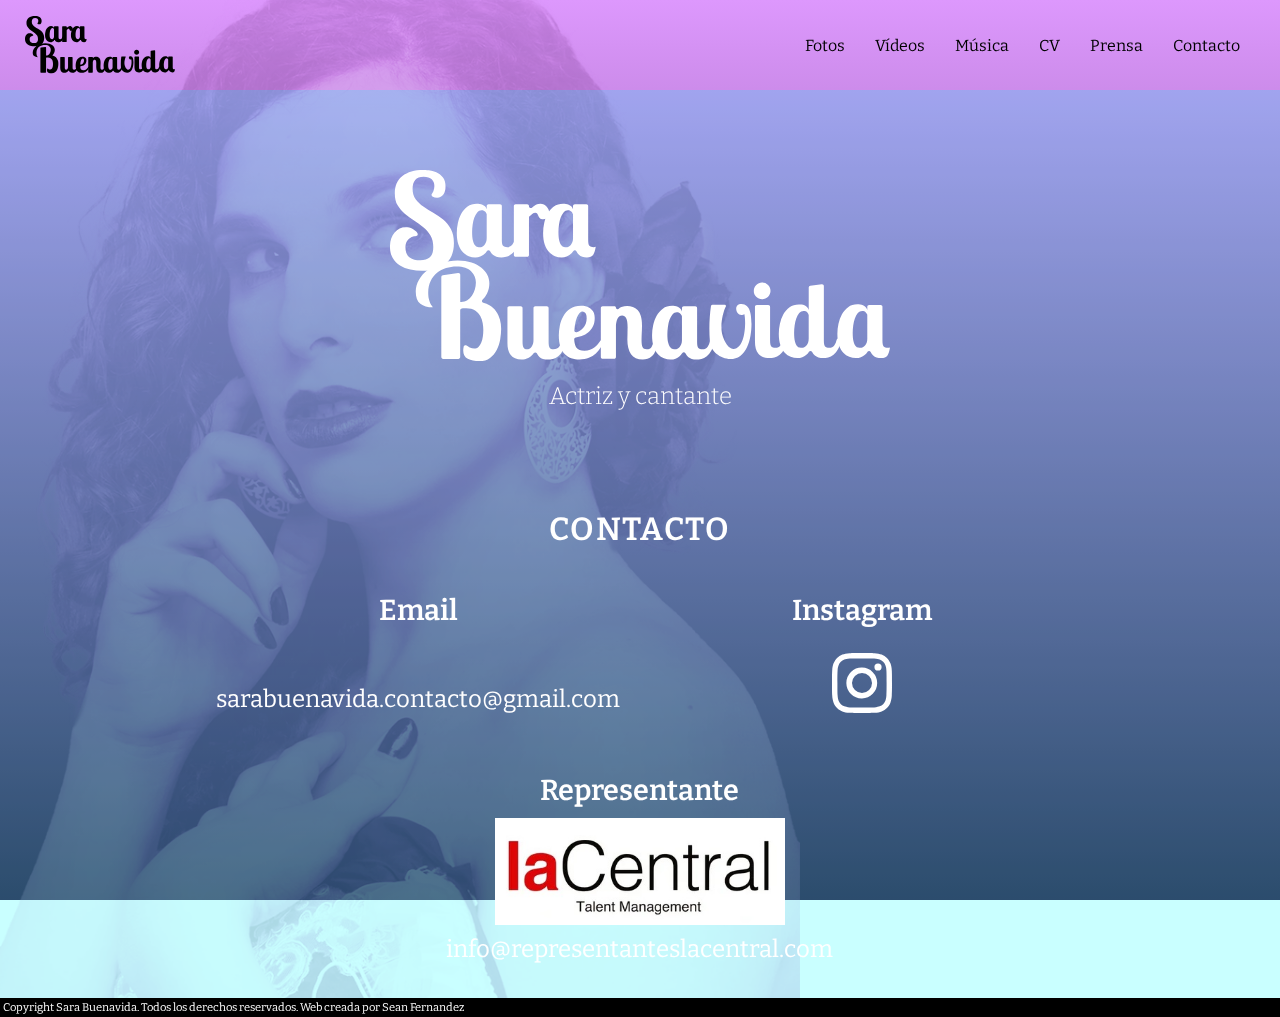
==== index.html @ e23f0f14 "Actualizacion" ====
<!DOCTYPE html>
<html lang="en">
<head>
    <meta charset="UTF-8">
    <meta name="viewport" content="width=device-width, initial-scale=1.0">
    <title>Sara Buenavida</title>
    <link rel="stylesheet" href="css/index.css">
    <script src="js/index.js" defer></script>
    <link rel="preconnect" href="https://fonts.googleapis.com">
    <link rel="preconnect" href="https://fonts.gstatic.com" crossorigin>
    <link href="https://fonts.googleapis.com/css2?family=Lobster+Two:ital,wght@0,400;0,700;1,400;1,700&display=swap" rel="stylesheet">
    <link rel="preconnect" href="https://fonts.googleapis.com">
    <link rel="preconnect" href="https://fonts.gstatic.com" crossorigin>
    <link href="https://fonts.googleapis.com/css2?family=Bitter:ital,wght@0,100..900;1,100..900&display=swap" rel="stylesheet">

</head>
<body>
    <div class="Fondo">
        <div class="Fondo-izquierda">
            <img src="assets/Sarafondo.png" alt="" class="Fondo-img">
        </div>

    </div>
    <header class="Header">
        <div class="Header-wrap">
            <h1 class="Header-h1 Logo">
                <svg xmlns="http://www.w3.org/2000/svg" class="Logo-svg" data-name="Layer 1" viewBox="0 0 342.81 131.03">
                    <title>Sara Buenavida</title>
                    <path d="M38.07,11.34c0,2.28-.5,4.13-1.48,5.54-.99,1.41-2.42,2.12-4.28,2.12-1.16,0-2.24-.3-3.23-.91-.66-.4-.8-1.29-.32-1.88.39-.48.72-1.05.98-1.71.45-1.14.68-2.31.68-3.51,0-1.86-.6-3.39-1.8-4.59-1.2-1.2-3.03-1.8-5.49-1.8-2.7,0-4.65.75-5.85,2.25-1.2,1.5-1.8,3.51-1.8,6.03,0,2.94.7,5.34,2.11,7.2,1.41,1.86,3.16,3.53,5.27,5,2.1,1.47,4.36,2.87,6.79,4.19,2.43,1.32,4.69,2.88,6.79,4.68,2.1,1.8,3.85,3.98,5.27,6.52,1.41,2.55,2.11,5.8,2.11,9.77,0,3.36-.56,6.24-1.67,8.64-1.11,2.4-2.62,4.37-4.54,5.9-1.92,1.53-4.2,2.64-6.84,3.33-2.64.69-5.52,1.04-8.64,1.04-2.76,0-5.48-.29-8.15-.85-2.67-.57-5.04-1.5-7.11-2.79-2.07-1.29-3.73-3-5-5.13-1.26-2.13-1.89-4.73-1.89-7.79,0-2.04.28-3.9.85-5.58.57-1.68,1.35-3.09,2.34-4.23.99-1.14,2.14-2.02,3.46-2.65,1.32-.63,2.7-.95,4.14-.95.72,0,1.5.09,2.34.27.84.18,1.68.5,2.52.95.84.45,1.62,1.07,2.34,1.84.31.34.59.7.85,1.11.48.76-.02,1.77-.91,1.88-.49.06-.98.14-1.47.25-1.08.24-2.06.66-2.92,1.26-.87.6-1.58,1.43-2.12,2.48-.54,1.05-.81,2.38-.81,4,0,3.12.96,5.35,2.88,6.71,1.92,1.35,4.32,2.02,7.2,2.02s5.1-.69,6.66-2.07c1.56-1.38,2.34-3.75,2.34-7.11,0-3.12-.65-5.76-1.94-7.92-1.29-2.16-2.92-4.05-4.9-5.67s-4.1-3.13-6.35-4.54c-2.25-1.41-4.36-2.94-6.34-4.59-1.98-1.65-3.62-3.58-4.91-5.81-1.29-2.22-1.94-4.95-1.94-8.19,0-5.22,1.74-9.19,5.22-11.92C12.03,1.37,16.77,0,22.77,0c.84,0,2.11.08,3.82.23,1.71.15,3.42.6,5.13,1.35,1.71.75,3.2,1.89,4.46,3.42,1.26,1.53,1.89,3.65,1.89,6.34Z"/>
                    <path d="M75.43,23.5c.69,0,1.25.56,1.25,1.25v23.23c0,2.02.28,3.35.83,4,.55.65,1.52.97,2.92.97s2.56-.6,3.49-1.8c.75-.97,1.25-2.13,1.49-3.51.1-.6.62-1.03,1.23-1.03h.46c.78,0,1.37.71,1.24,1.48-.4,2.25-1,4.09-1.79,5.54-.96,1.75-2.04,3.1-3.24,4.03-1.2.94-2.42,1.55-3.67,1.84-1.25.29-2.35.43-3.31.43-2.54,0-4.48-.59-5.8-1.76-.75-.67-1.38-1.49-1.88-2.45-.45-.87-1.63-.96-2.17-.14-.03.05-.06.1-.09.14-.53.79-1.16,1.5-1.91,2.12-.75.62-1.61,1.13-2.59,1.51-.98.38-2.12.58-3.42.58-1.54,0-3.05-.29-4.54-.86-1.49-.58-2.84-1.51-4.07-2.81-1.22-1.3-2.21-3.01-2.95-5.15-.74-2.14-1.12-4.76-1.12-7.88,0-2.21.25-4.49.76-6.84.5-2.35,1.3-4.51,2.38-6.48,1.08-1.97,2.5-3.59,4.25-4.86,1.75-1.27,3.88-1.91,6.37-1.91.58,0,1.2.04,1.87.11.67.07,1.32.24,1.94.5.62.26,1.2.65,1.73,1.15.53.5.94,1.19,1.22,2.05v-2.2c0-.69.56-1.25,1.25-1.25h7.86ZM66.32,30.41c-.05-.19-.14-.44-.29-.76-.14-.31-.36-.62-.65-.94-.29-.31-.65-.58-1.08-.79-.43-.22-.94-.32-1.51-.32-1.15,0-2.15.49-2.99,1.48-.84.98-1.51,2.21-2.02,3.67-.5,1.46-.88,3.07-1.12,4.82-.24,1.75-.36,3.42-.36,5,0,2.54.19,4.52.58,5.94.38,1.42.85,2.45,1.4,3.1.55.65,1.14,1.03,1.76,1.15.62.12,1.15.18,1.58.18.53,0,1.07-.13,1.62-.4.55-.26,1.06-.66,1.51-1.19.46-.53.83-1.19,1.12-1.98s.43-1.72.43-2.77v-16.2Z"/>
                    <path d="M95.26,24.75v.13c0,1.08,1.28,1.65,2.09.93.46-.42.94-.82,1.44-1.19,1.3-.98,2.71-1.48,4.25-1.48.91,0,1.74.19,2.48.58.74.38,1.39.89,1.94,1.51.55.62.98,1.31,1.3,2.05.31.75.47,1.5.47,2.27,0,1.06-.32,2.03-.97,2.92-.65.89-1.72,1.33-3.2,1.33-1.1,0-1.87-.24-2.3-.72-.43-.48-.77-1-1.01-1.55-.24-.55-.49-1.07-.76-1.55-.26-.48-.73-.72-1.4-.72-.72,0-1.43.28-2.12.83-.59.47-1.2,1.03-1.84,1.68-.23.23-.35.55-.35.88v25.6c0,.69-.56,1.25-1.25,1.25h-7.86c-.69,0-1.25-.56-1.25-1.25V24.75c0-.69.56-1.25,1.25-1.25h7.86c.69,0,1.25.56,1.25,1.25Z"/>
                    <path d="M134.62,23.5c.69,0,1.25.56,1.25,1.25v23.23c0,2.02.28,3.35.83,4,.55.65,1.52.97,2.92.97.58,0,1.06-.1,1.44-.29-.43,2.69-1.04,4.57-1.84,5.65s-2.2,1.62-4.21,1.62c-2.4,0-4.22-.6-5.47-1.8-.7-.68-1.29-1.48-1.75-2.42-.42-.86-1.63-.88-2.16-.08-.02.03-.04.06-.06.08-.53.79-1.16,1.5-1.91,2.12-.75.62-1.61,1.13-2.59,1.51-.98.38-2.12.58-3.42.58-1.54,0-3.05-.29-4.54-.86-1.49-.58-2.84-1.51-4.07-2.81-1.22-1.3-2.21-3.01-2.95-5.15-.74-2.14-1.12-4.76-1.12-7.88,0-2.21.25-4.49.76-6.84.5-2.35,1.3-4.51,2.38-6.48,1.08-1.97,2.5-3.59,4.25-4.86,1.75-1.27,3.88-1.91,6.37-1.91.58,0,1.2.04,1.87.11.67.07,1.32.24,1.94.5.62.26,1.2.65,1.73,1.15.53.5.94,1.19,1.22,2.05v-2.2c0-.69.56-1.25,1.25-1.25h7.86ZM121.98,27.6c-1.15,0-2.15.49-2.99,1.48-.84.98-1.51,2.21-2.02,3.67-.5,1.46-.88,3.07-1.12,4.82-.24,1.75-.36,3.42-.36,5,0,2.54.19,4.52.58,5.94.38,1.42.85,2.45,1.4,3.1.55.65,1.14,1.03,1.76,1.15.62.12,1.15.18,1.58.18.53,0,1.07-.13,1.62-.4.55-.26,1.06-.66,1.51-1.19.46-.53.83-1.18,1.12-1.94.29-.77.43-1.68.43-2.74v-16.34c-.1-.19-.22-.44-.36-.76-.14-.31-.36-.61-.65-.9s-.64-.54-1.04-.76c-.41-.22-.9-.32-1.48-.32Z"/>
                    <path d="M46.74,70.66c.75-.1,1.43.48,1.43,1.24v18.54h.63c1.56,0,2.95-.39,4.19-1.17,1.23-.78,2.28-1.8,3.15-3.06.87-1.26,1.54-2.67,2.02-4.23.48-1.56.72-3.15.72-4.77,0-1.38-.26-2.73-.76-4.05-.51-1.32-1.31-2.5-2.39-3.56-1.08-1.05-2.46-1.89-4.14-2.52-1.68-.63-3.69-.94-6.03-.94-2.46,0-4.85.36-7.15,1.08-2.31.72-4.37,1.82-6.17,3.28-1.8,1.47-3.26,3.32-4.37,5.54-1.11,2.22-1.67,4.8-1.67,7.74,0,1.86.14,3.38.41,4.55.27,1.17.57,2.13.9,2.88.33.75.67,1.34,1.03,1.75.36.42.63.81.81,1.17-3.6,0-6.45-.82-8.55-2.48-2.1-1.65-3.15-4.45-3.15-8.41,0-2.82.75-5.5,2.25-8.06,1.5-2.55,3.54-4.8,6.12-6.75,2.58-1.95,5.62-3.51,9.13-4.68s7.27-1.75,11.29-1.75c3.6,0,6.75.47,9.45,1.4,2.7.93,4.96,2.13,6.79,3.6,1.83,1.47,3.19,3.15,4.09,5.04.9,1.89,1.35,3.82,1.35,5.8,0,2.4-.56,4.73-1.67,6.98-.75,1.53-1.77,2.9-3.03,4.11-.7.67-.41,1.85.53,2.1,1.56.41,2.96,1,4.21,1.75,1.89,1.14,3.42,2.54,4.59,4.19,1.17,1.65,2.04,3.5,2.61,5.54.57,2.04.85,4.17.85,6.39s-.23,4.71-.67,7.29c-.45,2.58-1.25,4.97-2.39,7.15-1.14,2.19-2.67,4.02-4.59,5.49-1.92,1.47-4.35,2.2-7.29,2.2-3.18,0-5.82-.53-7.92-1.57-2.1-1.05-3.15-2.95-3.15-5.71,0-.77.1-1.65.31-2.63.19-.9,1.24-1.32,1.98-.77.79.58,1.51,1.03,2.17,1.33,1.05.48,2.08.72,3.1.72,1.14,0,2.1-.37,2.88-1.12.78-.75,1.42-1.74,1.94-2.97.51-1.23.87-2.59,1.08-4.09.21-1.5.32-3,.32-4.5s-.14-3.02-.41-4.73-.83-3.33-1.67-4.86c-.84-1.53-2.02-2.8-3.55-3.83-1.53-1.02-3.56-1.53-6.08-1.53-.36,0-.93.02-1.71.05-.42.02-.85.05-1.29.09-.64.06-1.14.6-1.14,1.25v32.1c0,.69-.56,1.25-1.25,1.25h-10.45c-.69,0-1.25-.56-1.25-1.25v-54.89c0-.63.46-1.16,1.08-1.24l10.45-1.45Z"/>
                    <path d="M107.5,93.5c.69,0,1.25.56,1.25,1.25v23.23c0,1.82.24,3.11.72,3.85.48.74,1.34,1.12,2.59,1.12,1.82,0,3.16-.62,4-1.87.68-1.01,1.15-2.18,1.4-3.5.11-.57.62-.97,1.19-.97h.51c.78,0,1.37.71,1.24,1.48-.4,2.25-1,4.09-1.79,5.54-.96,1.75-2.04,3.1-3.24,4.03-1.2.94-2.42,1.55-3.67,1.84-1.25.29-2.38.43-3.38.43-2.59,0-4.55-.6-5.87-1.8-.72-.66-1.32-1.46-1.79-2.41-.43-.87-1.64-.88-2.17-.07-.26.4-.54.75-.83,1.07-.82.89-1.66,1.57-2.52,2.05-.86.48-1.73.79-2.59.94-.86.14-1.66.22-2.38.22-3.41,0-5.87-1.01-7.38-3.02-1.51-2.02-2.27-4.73-2.27-8.14v-24.02c0-.69.56-1.25,1.25-1.25h7.86c.69,0,1.25.56,1.25,1.25v23.23c0,1.82.25,3.11.76,3.85.5.74,1.24,1.12,2.2,1.12,1.3,0,2.38-.6,3.24-1.8.86-1.2,1.3-2.71,1.3-4.54v-21.86c0-.69.56-1.25,1.25-1.25h7.86Z"/>
                    <path d="M133.31,123.88c1.44,0,2.71-.19,3.82-.58,1.1-.38,2.09-.9,2.95-1.55.86-.65,1.66-1.42,2.38-2.3.61-.76,1.21-1.56,1.79-2.4.19-.27.5-.44.83-.44h0c.92,0,1.53.96,1.14,1.79-.49,1.06-1.04,2.09-1.64,3.11-.94,1.58-2.09,3-3.46,4.25-1.37,1.25-2.96,2.26-4.79,3.02-1.83.77-3.96,1.15-6.41,1.15-2.06,0-3.96-.31-5.69-.94-1.73-.62-3.23-1.6-4.5-2.92-1.27-1.32-2.26-3.02-2.95-5.11-.7-2.09-1.04-4.6-1.04-7.52,0-2.06.23-4.28.68-6.66.46-2.38,1.26-4.57,2.41-6.59,1.15-2.02,2.71-3.7,4.68-5.04,1.97-1.34,4.46-2.02,7.49-2.02,2.3,0,4.08.36,5.33,1.08,1.25.72,2.17,1.56,2.77,2.52.6.96.96,1.9,1.08,2.81.12.91.18,1.56.18,1.94,0,2.16-.4,4.06-1.19,5.69-.79,1.63-1.85,3.01-3.17,4.14-1.32,1.13-2.83,1.99-4.54,2.59-1.34.47-2.71.79-4.09.95-.66.08-1.12.68-1.08,1.34.16,2.57.68,4.45,1.57,5.63,1.03,1.37,2.84,2.05,5.44,2.05ZM134.82,101.61c0-1.67-.29-2.85-.86-3.55-.58-.69-1.2-1.04-1.87-1.04-.82,0-1.56.4-2.23,1.18-.67.79-1.26,1.84-1.76,3.15-.5,1.31-.91,2.85-1.22,4.62-.22,1.26-.39,2.55-.5,3.88-.07.88.75,1.57,1.6,1.33.58-.16,1.14-.38,1.68-.66,1.06-.55,1.97-1.27,2.74-2.15.77-.88,1.37-1.9,1.8-3.04.43-1.15.65-2.39.65-3.73Z"/>
                    <path d="M162.9,107.76c0-2.88-.32-4.93-.97-6.16s-1.57-1.84-2.77-1.84c-.72,0-1.33.19-1.84.58-.5.38-.92.89-1.26,1.51-.34.62-.6,1.33-.79,2.12-.19.79-.31,1.6-.36,2.41v21.86c0,.69-.56,1.25-1.25,1.25h-7.86c-.69,0-1.25-.56-1.25-1.25v-33.49c0-.69.56-1.25,1.25-1.25h8.11c.56,0,1.01.45,1.01,1.01h0c0,.87,1.04,1.33,1.68.75s1.34-1.02,2.07-1.28c1.39-.5,2.7-.76,3.95-.76,1.35,0,2.65.22,3.88.65,1.23.43,2.32,1.16,3.26,2.2.94,1.03,1.68,2.4,2.21,4.1.53,1.7.8,3.8.8,6.3,0,.62-.01,1.4-.04,2.34-.02.94-.06,1.88-.11,2.84-.05.96-.08,1.9-.11,2.81-.02.91-.04,1.68-.04,2.3,0,2.06.22,3.61.65,4.64.43,1.03,1.39,1.55,2.88,1.55,1.63,0,2.77-.6,3.42-1.8.53-.99.98-2.19,1.33-3.61.14-.55.64-.93,1.21-.93h.57c.78,0,1.37.71,1.24,1.48-.37,2.21-.87,4.03-1.51,5.47-.77,1.75-1.63,3.1-2.59,4.03-.96.94-1.99,1.56-3.1,1.87-1.1.31-2.18.47-3.24.47-3.72,0-6.41-1.22-8.08-3.67-1.67-2.45-2.5-5.71-2.5-9.79,0-.43.01-1.04.04-1.84.02-.79.04-1.62.04-2.48s.01-1.69.04-2.48c.02-.79.04-1.43.04-1.91Z"/>
                    <path d="M209.31,93.5c.69,0,1.25.56,1.25,1.25v23.23c0,2.02.28,3.35.83,4,.55.65,1.52.97,2.92.97s2.56-.6,3.49-1.8c.75-.97,1.25-2.13,1.49-3.51.1-.6.62-1.03,1.23-1.03h.46c.78,0,1.37.71,1.24,1.48-.4,2.25-1,4.09-1.79,5.54-.96,1.75-2.04,3.1-3.24,4.03-1.2.94-2.42,1.55-3.67,1.84-1.25.29-2.35.43-3.31.43-2.54,0-4.48-.59-5.8-1.76-.75-.67-1.38-1.49-1.88-2.45-.45-.87-1.63-.96-2.17-.14-.03.05-.06.1-.09.14-.53.79-1.16,1.5-1.91,2.12-.75.62-1.61,1.13-2.59,1.51-.98.38-2.12.58-3.42.58-1.54,0-3.05-.29-4.54-.86-1.49-.58-2.84-1.51-4.07-2.81-1.22-1.3-2.21-3.01-2.95-5.15-.74-2.14-1.12-4.76-1.12-7.88,0-2.21.25-4.49.76-6.84.5-2.35,1.3-4.51,2.38-6.48,1.08-1.97,2.5-3.59,4.25-4.86,1.75-1.27,3.88-1.91,6.37-1.91.58,0,1.2.04,1.87.11.67.07,1.32.24,1.94.5.62.26,1.2.65,1.73,1.15.53.5.94,1.19,1.22,2.05v-2.2c0-.69.56-1.25,1.25-1.25h7.86ZM200.19,100.41c-.05-.19-.14-.44-.29-.76-.14-.31-.36-.62-.65-.94-.29-.31-.65-.58-1.08-.79-.43-.22-.94-.32-1.51-.32-1.15,0-2.15.49-2.99,1.48-.84.98-1.51,2.21-2.02,3.67-.5,1.46-.88,3.07-1.12,4.82-.24,1.75-.36,3.42-.36,5,0,2.54.19,4.52.58,5.94.38,1.42.85,2.45,1.4,3.1.55.65,1.14,1.03,1.76,1.15.62.12,1.15.18,1.58.18.53,0,1.07-.13,1.62-.4.55-.26,1.06-.66,1.51-1.19.46-.53.83-1.19,1.12-1.98s.43-1.72.43-2.77v-16.2Z"/>
                    <path d="M240.94,91.87c6.27.29,6.74,7.48,6.91,13.54-.03,5.27-.8,11.55-3.17,16.27-1.15,2.35-2.68,4.28-4.57,5.8-7.84,5.77-20.72-1-20.8-10.36-.61-6.87-.4-16.22.76-23.79-.05-.37.41-1.06,1.01-1.01,0,0,8.34,0,8.34,0,.56,0,1.01.45,1.01,1.01-2.05,3.72-3.47,11.09-3.13,14.78,0,0,0,.02,0,.03-.37,4.53,3.28,14.16,8.19,14.63.02,0,.04,0,.06,0,8.05-.5,8.74-18.14,7.38-24.05-.1.24-.41.4-.94.54-4.92,1.34-6.87-7.63-1.08-7.38Z"/>
                    <path d="M249.43,82.92c0-1.6.56-2.97,1.69-4.1,1.03-1.03,2.45-1.64,3.91-1.65,1.62-.02,3.01.54,4.16,1.69,1.15,1.15,1.71,2.53,1.69,4.15-.02,1.46-.62,2.88-1.65,3.91-1.14,1.13-2.5,1.69-4.11,1.69s-2.93-.55-4.03-1.66c-1.1-1.1-1.66-2.45-1.66-4.03ZM259.34,92.5c.69,0,1.25.56,1.25,1.25v23.23c0,2.02.28,3.35.83,4,.55.65,1.52.97,2.92.97s2.56-.6,3.49-1.8c.75-.97,1.25-2.13,1.49-3.51.1-.6.62-1.03,1.23-1.03h.46c.78,0,1.37.71,1.24,1.48-.4,2.25-1,4.09-1.79,5.54-.96,1.75-2.04,3.1-3.24,4.03-1.2.94-2.42,1.55-3.67,1.84-1.25.29-2.35.43-3.31.43-3.7,0-6.29-1.02-7.78-3.06-1.49-2.04-2.23-4.74-2.23-8.1v-24.02c0-.69.56-1.25,1.25-1.25h7.86Z"/>
                    <path d="M296.03,78.3c.75-.1,1.43.48,1.43,1.24v37.44c0,2.02.28,3.35.83,4,.55.65,1.52.97,2.92.97s2.56-.6,3.49-1.8c.75-.97,1.25-2.13,1.49-3.51.1-.6.62-1.03,1.23-1.03h.46c.78,0,1.37.71,1.24,1.48-.4,2.25-1,4.09-1.79,5.54-.96,1.75-2.04,3.1-3.24,4.03-1.2.94-2.42,1.55-3.67,1.84-1.25.29-2.35.43-3.31.43-2.54,0-4.48-.59-5.8-1.76-.75-.67-1.38-1.49-1.88-2.45-.45-.87-1.63-.96-2.17-.14-.03.05-.06.1-.09.14-.53.79-1.16,1.5-1.91,2.12-.74.62-1.61,1.13-2.59,1.51-.98.38-2.12.58-3.42.58-1.54,0-3.05-.29-4.54-.86-1.49-.58-2.84-1.51-4.07-2.81-1.22-1.3-2.21-3.01-2.95-5.15-.75-2.14-1.12-4.76-1.12-7.88,0-2.21.25-4.49.76-6.84.5-2.35,1.3-4.51,2.38-6.48,1.08-1.97,2.5-3.59,4.25-4.86,1.75-1.27,3.88-1.91,6.37-1.91.58,0,1.2.04,1.87.11.67.07,1.32.24,1.94.5.62.26,1.2.65,1.73,1.15.53.5.94,1.19,1.22,2.05v-15.32c0-.63.46-1.16,1.08-1.24l7.86-1.09ZM287.09,99.41c-.05-.19-.14-.44-.29-.76-.14-.31-.36-.62-.65-.94-.29-.31-.65-.58-1.08-.79-.43-.22-.94-.32-1.51-.32-1.15,0-2.15.49-2.99,1.48-.84.98-1.51,2.21-2.02,3.67-.5,1.46-.88,3.07-1.12,4.82-.24,1.75-.36,3.42-.36,5,0,2.54.19,4.52.58,5.94.38,1.42.85,2.45,1.4,3.1.55.65,1.14,1.03,1.76,1.15.62.12,1.15.18,1.58.18.53,0,1.07-.13,1.62-.4.55-.26,1.05-.66,1.51-1.19.46-.53.83-1.19,1.12-1.98s.43-1.72.43-2.77v-16.2Z"/>
                    <path d="M336.38,92.5c.69,0,1.25.56,1.25,1.25v23.23c0,2.02.28,3.35.83,4,.55.65,1.52.97,2.92.97.58,0,1.06-.1,1.44-.29-.43,2.69-1.04,4.57-1.84,5.65-.79,1.08-2.2,1.62-4.21,1.62-2.4,0-4.22-.6-5.47-1.8-.7-.68-1.29-1.48-1.75-2.42-.42-.86-1.63-.88-2.16-.08-.02.03-.04.06-.06.08-.53.79-1.16,1.5-1.91,2.12-.74.62-1.61,1.13-2.59,1.51-.98.38-2.12.58-3.42.58-1.54,0-3.05-.29-4.54-.86-1.49-.58-2.84-1.51-4.07-2.81-1.22-1.3-2.21-3.01-2.95-5.15-.75-2.14-1.12-4.76-1.12-7.88,0-2.21.25-4.49.76-6.84.5-2.35,1.3-4.51,2.38-6.48,1.08-1.97,2.5-3.59,4.25-4.86,1.75-1.27,3.88-1.91,6.37-1.91.58,0,1.2.04,1.87.11.67.07,1.32.24,1.94.5.62.26,1.2.65,1.73,1.15.53.5.94,1.19,1.22,2.05v-2.2c0-.69.56-1.25,1.25-1.25h7.86ZM323.73,96.6c-1.15,0-2.15.49-2.99,1.48-.84.98-1.51,2.21-2.02,3.67-.5,1.46-.88,3.07-1.12,4.82-.24,1.75-.36,3.42-.36,5,0,2.54.19,4.52.58,5.94.38,1.42.85,2.45,1.4,3.1.55.65,1.14,1.03,1.76,1.15.62.12,1.15.18,1.58.18.53,0,1.07-.13,1.62-.4.55-.26,1.05-.66,1.51-1.19.46-.53.83-1.18,1.12-1.94.29-.77.43-1.68.43-2.74v-16.34c-.1-.19-.22-.44-.36-.76-.14-.31-.36-.61-.65-.9s-.64-.54-1.04-.76c-.41-.22-.9-.32-1.48-.32Z"/>
                  </svg>
            </h1>
            <div class="Header-menu">
                <ul class="Header-ul">
                    <li class="Header-li">Fotos</li>
                    <li class="Header-li">Vídeos</li>
                    <li class="Header-li">Música</li>
                    <li class="Header-li">CV</li>
                    <li class="Header-li">Prensa</li>
                    <li class="Header-li">Contacto</li>
                </ul>
            </div>
            <div class="Header-boton Boton">
                <svg xmlns="http://www.w3.org/2000/svg" width="16" height="16" fill="currentColor" class="Header-svg" viewBox="0 0 16 16">
                    <path fill-rule="evenodd" d="M2.5 12a.5.5 0 0 1 .5-.5h10a.5.5 0 0 1 0 1H3a.5.5 0 0 1-.5-.5m0-4a.5.5 0 0 1 .5-.5h10a.5.5 0 0 1 0 1H3a.5.5 0 0 1-.5-.5m0-4a.5.5 0 0 1 .5-.5h10a.5.5 0 0 1 0 1H3a.5.5 0 0 1-.5-.5"/>
                  </svg>
                <ul class="Boton-ul">
                    <li class="Boton-li">Fotos</li>
                    <li class="Boton-li">Vídeos</li>
                    <li class="Boton-li">Música</li>
                    <li class="Boton-li">CV</li>
                    <li class="Boton-li">Prensa</li>
                    <li class="Boton-li">Contacto</li>
                </ul>
            </div>
        </div>
    </header>
    <main class="Main">
        <section class="Main-section Hero">
            <h2 class="Hero-h2">
                <svg xmlns="http://www.w3.org/2000/svg" class="Hero-svg" data-name="Layer 1" viewBox="0 0 342.81 131.03">
                    <title>Sara Buenavida</title>
                    <path d="M38.07,11.34c0,2.28-.5,4.13-1.48,5.54-.99,1.41-2.42,2.12-4.28,2.12-1.16,0-2.24-.3-3.23-.91-.66-.4-.8-1.29-.32-1.88.39-.48.72-1.05.98-1.71.45-1.14.68-2.31.68-3.51,0-1.86-.6-3.39-1.8-4.59-1.2-1.2-3.03-1.8-5.49-1.8-2.7,0-4.65.75-5.85,2.25-1.2,1.5-1.8,3.51-1.8,6.03,0,2.94.7,5.34,2.11,7.2,1.41,1.86,3.16,3.53,5.27,5,2.1,1.47,4.36,2.87,6.79,4.19,2.43,1.32,4.69,2.88,6.79,4.68,2.1,1.8,3.85,3.98,5.27,6.52,1.41,2.55,2.11,5.8,2.11,9.77,0,3.36-.56,6.24-1.67,8.64-1.11,2.4-2.62,4.37-4.54,5.9-1.92,1.53-4.2,2.64-6.84,3.33-2.64.69-5.52,1.04-8.64,1.04-2.76,0-5.48-.29-8.15-.85-2.67-.57-5.04-1.5-7.11-2.79-2.07-1.29-3.73-3-5-5.13-1.26-2.13-1.89-4.73-1.89-7.79,0-2.04.28-3.9.85-5.58.57-1.68,1.35-3.09,2.34-4.23.99-1.14,2.14-2.02,3.46-2.65,1.32-.63,2.7-.95,4.14-.95.72,0,1.5.09,2.34.27.84.18,1.68.5,2.52.95.84.45,1.62,1.07,2.34,1.84.31.34.59.7.85,1.11.48.76-.02,1.77-.91,1.88-.49.06-.98.14-1.47.25-1.08.24-2.06.66-2.92,1.26-.87.6-1.58,1.43-2.12,2.48-.54,1.05-.81,2.38-.81,4,0,3.12.96,5.35,2.88,6.71,1.92,1.35,4.32,2.02,7.2,2.02s5.1-.69,6.66-2.07c1.56-1.38,2.34-3.75,2.34-7.11,0-3.12-.65-5.76-1.94-7.92-1.29-2.16-2.92-4.05-4.9-5.67s-4.1-3.13-6.35-4.54c-2.25-1.41-4.36-2.94-6.34-4.59-1.98-1.65-3.62-3.58-4.91-5.81-1.29-2.22-1.94-4.95-1.94-8.19,0-5.22,1.74-9.19,5.22-11.92C12.03,1.37,16.77,0,22.77,0c.84,0,2.11.08,3.82.23,1.71.15,3.42.6,5.13,1.35,1.71.75,3.2,1.89,4.46,3.42,1.26,1.53,1.89,3.65,1.89,6.34Z"/>
                    <path d="M75.43,23.5c.69,0,1.25.56,1.25,1.25v23.23c0,2.02.28,3.35.83,4,.55.65,1.52.97,2.92.97s2.56-.6,3.49-1.8c.75-.97,1.25-2.13,1.49-3.51.1-.6.62-1.03,1.23-1.03h.46c.78,0,1.37.71,1.24,1.48-.4,2.25-1,4.09-1.79,5.54-.96,1.75-2.04,3.1-3.24,4.03-1.2.94-2.42,1.55-3.67,1.84-1.25.29-2.35.43-3.31.43-2.54,0-4.48-.59-5.8-1.76-.75-.67-1.38-1.49-1.88-2.45-.45-.87-1.63-.96-2.17-.14-.03.05-.06.1-.09.14-.53.79-1.16,1.5-1.91,2.12-.75.62-1.61,1.13-2.59,1.51-.98.38-2.12.58-3.42.58-1.54,0-3.05-.29-4.54-.86-1.49-.58-2.84-1.51-4.07-2.81-1.22-1.3-2.21-3.01-2.95-5.15-.74-2.14-1.12-4.76-1.12-7.88,0-2.21.25-4.49.76-6.84.5-2.35,1.3-4.51,2.38-6.48,1.08-1.97,2.5-3.59,4.25-4.86,1.75-1.27,3.88-1.91,6.37-1.91.58,0,1.2.04,1.87.11.67.07,1.32.24,1.94.5.62.26,1.2.65,1.73,1.15.53.5.94,1.19,1.22,2.05v-2.2c0-.69.56-1.25,1.25-1.25h7.86ZM66.32,30.41c-.05-.19-.14-.44-.29-.76-.14-.31-.36-.62-.65-.94-.29-.31-.65-.58-1.08-.79-.43-.22-.94-.32-1.51-.32-1.15,0-2.15.49-2.99,1.48-.84.98-1.51,2.21-2.02,3.67-.5,1.46-.88,3.07-1.12,4.82-.24,1.75-.36,3.42-.36,5,0,2.54.19,4.52.58,5.94.38,1.42.85,2.45,1.4,3.1.55.65,1.14,1.03,1.76,1.15.62.12,1.15.18,1.58.18.53,0,1.07-.13,1.62-.4.55-.26,1.06-.66,1.51-1.19.46-.53.83-1.19,1.12-1.98s.43-1.72.43-2.77v-16.2Z"/>
                    <path d="M95.26,24.75v.13c0,1.08,1.28,1.65,2.09.93.46-.42.94-.82,1.44-1.19,1.3-.98,2.71-1.48,4.25-1.48.91,0,1.74.19,2.48.58.74.38,1.39.89,1.94,1.51.55.62.98,1.31,1.3,2.05.31.75.47,1.5.47,2.27,0,1.06-.32,2.03-.97,2.92-.65.89-1.72,1.33-3.2,1.33-1.1,0-1.87-.24-2.3-.72-.43-.48-.77-1-1.01-1.55-.24-.55-.49-1.07-.76-1.55-.26-.48-.73-.72-1.4-.72-.72,0-1.43.28-2.12.83-.59.47-1.2,1.03-1.84,1.68-.23.23-.35.55-.35.88v25.6c0,.69-.56,1.25-1.25,1.25h-7.86c-.69,0-1.25-.56-1.25-1.25V24.75c0-.69.56-1.25,1.25-1.25h7.86c.69,0,1.25.56,1.25,1.25Z"/>
                    <path d="M134.62,23.5c.69,0,1.25.56,1.25,1.25v23.23c0,2.02.28,3.35.83,4,.55.65,1.52.97,2.92.97.58,0,1.06-.1,1.44-.29-.43,2.69-1.04,4.57-1.84,5.65s-2.2,1.62-4.21,1.62c-2.4,0-4.22-.6-5.47-1.8-.7-.68-1.29-1.48-1.75-2.42-.42-.86-1.63-.88-2.16-.08-.02.03-.04.06-.06.08-.53.79-1.16,1.5-1.91,2.12-.75.62-1.61,1.13-2.59,1.51-.98.38-2.12.58-3.42.58-1.54,0-3.05-.29-4.54-.86-1.49-.58-2.84-1.51-4.07-2.81-1.22-1.3-2.21-3.01-2.95-5.15-.74-2.14-1.12-4.76-1.12-7.88,0-2.21.25-4.49.76-6.84.5-2.35,1.3-4.51,2.38-6.48,1.08-1.97,2.5-3.59,4.25-4.86,1.75-1.27,3.88-1.91,6.37-1.91.58,0,1.2.04,1.87.11.67.07,1.32.24,1.94.5.62.26,1.2.65,1.73,1.15.53.5.94,1.19,1.22,2.05v-2.2c0-.69.56-1.25,1.25-1.25h7.86ZM121.98,27.6c-1.15,0-2.15.49-2.99,1.48-.84.98-1.51,2.21-2.02,3.67-.5,1.46-.88,3.07-1.12,4.82-.24,1.75-.36,3.42-.36,5,0,2.54.19,4.52.58,5.94.38,1.42.85,2.45,1.4,3.1.55.65,1.14,1.03,1.76,1.15.62.12,1.15.18,1.58.18.53,0,1.07-.13,1.62-.4.55-.26,1.06-.66,1.51-1.19.46-.53.83-1.18,1.12-1.94.29-.77.43-1.68.43-2.74v-16.34c-.1-.19-.22-.44-.36-.76-.14-.31-.36-.61-.65-.9s-.64-.54-1.04-.76c-.41-.22-.9-.32-1.48-.32Z"/>
                    <path d="M46.74,70.66c.75-.1,1.43.48,1.43,1.24v18.54h.63c1.56,0,2.95-.39,4.19-1.17,1.23-.78,2.28-1.8,3.15-3.06.87-1.26,1.54-2.67,2.02-4.23.48-1.56.72-3.15.72-4.77,0-1.38-.26-2.73-.76-4.05-.51-1.32-1.31-2.5-2.39-3.56-1.08-1.05-2.46-1.89-4.14-2.52-1.68-.63-3.69-.94-6.03-.94-2.46,0-4.85.36-7.15,1.08-2.31.72-4.37,1.82-6.17,3.28-1.8,1.47-3.26,3.32-4.37,5.54-1.11,2.22-1.67,4.8-1.67,7.74,0,1.86.14,3.38.41,4.55.27,1.17.57,2.13.9,2.88.33.75.67,1.34,1.03,1.75.36.42.63.81.81,1.17-3.6,0-6.45-.82-8.55-2.48-2.1-1.65-3.15-4.45-3.15-8.41,0-2.82.75-5.5,2.25-8.06,1.5-2.55,3.54-4.8,6.12-6.75,2.58-1.95,5.62-3.51,9.13-4.68s7.27-1.75,11.29-1.75c3.6,0,6.75.47,9.45,1.4,2.7.93,4.96,2.13,6.79,3.6,1.83,1.47,3.19,3.15,4.09,5.04.9,1.89,1.35,3.82,1.35,5.8,0,2.4-.56,4.73-1.67,6.98-.75,1.53-1.77,2.9-3.03,4.11-.7.67-.41,1.85.53,2.1,1.56.41,2.96,1,4.21,1.75,1.89,1.14,3.42,2.54,4.59,4.19,1.17,1.65,2.04,3.5,2.61,5.54.57,2.04.85,4.17.85,6.39s-.23,4.71-.67,7.29c-.45,2.58-1.25,4.97-2.39,7.15-1.14,2.19-2.67,4.02-4.59,5.49-1.92,1.47-4.35,2.2-7.29,2.2-3.18,0-5.82-.53-7.92-1.57-2.1-1.05-3.15-2.95-3.15-5.71,0-.77.1-1.65.31-2.63.19-.9,1.24-1.32,1.98-.77.79.58,1.51,1.03,2.17,1.33,1.05.48,2.08.72,3.1.72,1.14,0,2.1-.37,2.88-1.12.78-.75,1.42-1.74,1.94-2.97.51-1.23.87-2.59,1.08-4.09.21-1.5.32-3,.32-4.5s-.14-3.02-.41-4.73-.83-3.33-1.67-4.86c-.84-1.53-2.02-2.8-3.55-3.83-1.53-1.02-3.56-1.53-6.08-1.53-.36,0-.93.02-1.71.05-.42.02-.85.05-1.29.09-.64.06-1.14.6-1.14,1.25v32.1c0,.69-.56,1.25-1.25,1.25h-10.45c-.69,0-1.25-.56-1.25-1.25v-54.89c0-.63.46-1.16,1.08-1.24l10.45-1.45Z"/>
                    <path d="M107.5,93.5c.69,0,1.25.56,1.25,1.25v23.23c0,1.82.24,3.11.72,3.85.48.74,1.34,1.12,2.59,1.12,1.82,0,3.16-.62,4-1.87.68-1.01,1.15-2.18,1.4-3.5.11-.57.62-.97,1.19-.97h.51c.78,0,1.37.71,1.24,1.48-.4,2.25-1,4.09-1.79,5.54-.96,1.75-2.04,3.1-3.24,4.03-1.2.94-2.42,1.55-3.67,1.84-1.25.29-2.38.43-3.38.43-2.59,0-4.55-.6-5.87-1.8-.72-.66-1.32-1.46-1.79-2.41-.43-.87-1.64-.88-2.17-.07-.26.4-.54.75-.83,1.07-.82.89-1.66,1.57-2.52,2.05-.86.48-1.73.79-2.59.94-.86.14-1.66.22-2.38.22-3.41,0-5.87-1.01-7.38-3.02-1.51-2.02-2.27-4.73-2.27-8.14v-24.02c0-.69.56-1.25,1.25-1.25h7.86c.69,0,1.25.56,1.25,1.25v23.23c0,1.82.25,3.11.76,3.85.5.74,1.24,1.12,2.2,1.12,1.3,0,2.38-.6,3.24-1.8.86-1.2,1.3-2.71,1.3-4.54v-21.86c0-.69.56-1.25,1.25-1.25h7.86Z"/>
                    <path d="M133.31,123.88c1.44,0,2.71-.19,3.82-.58,1.1-.38,2.09-.9,2.95-1.55.86-.65,1.66-1.42,2.38-2.3.61-.76,1.21-1.56,1.79-2.4.19-.27.5-.44.83-.44h0c.92,0,1.53.96,1.14,1.79-.49,1.06-1.04,2.09-1.64,3.11-.94,1.58-2.09,3-3.46,4.25-1.37,1.25-2.96,2.26-4.79,3.02-1.83.77-3.96,1.15-6.41,1.15-2.06,0-3.96-.31-5.69-.94-1.73-.62-3.23-1.6-4.5-2.92-1.27-1.32-2.26-3.02-2.95-5.11-.7-2.09-1.04-4.6-1.04-7.52,0-2.06.23-4.28.68-6.66.46-2.38,1.26-4.57,2.41-6.59,1.15-2.02,2.71-3.7,4.68-5.04,1.97-1.34,4.46-2.02,7.49-2.02,2.3,0,4.08.36,5.33,1.08,1.25.72,2.17,1.56,2.77,2.52.6.96.96,1.9,1.08,2.81.12.91.18,1.56.18,1.94,0,2.16-.4,4.06-1.19,5.69-.79,1.63-1.85,3.01-3.17,4.14-1.32,1.13-2.83,1.99-4.54,2.59-1.34.47-2.71.79-4.09.95-.66.08-1.12.68-1.08,1.34.16,2.57.68,4.45,1.57,5.63,1.03,1.37,2.84,2.05,5.44,2.05ZM134.82,101.61c0-1.67-.29-2.85-.86-3.55-.58-.69-1.2-1.04-1.87-1.04-.82,0-1.56.4-2.23,1.18-.67.79-1.26,1.84-1.76,3.15-.5,1.31-.91,2.85-1.22,4.62-.22,1.26-.39,2.55-.5,3.88-.07.88.75,1.57,1.6,1.33.58-.16,1.14-.38,1.68-.66,1.06-.55,1.97-1.27,2.74-2.15.77-.88,1.37-1.9,1.8-3.04.43-1.15.65-2.39.65-3.73Z"/>
                    <path d="M162.9,107.76c0-2.88-.32-4.93-.97-6.16s-1.57-1.84-2.77-1.84c-.72,0-1.33.19-1.84.58-.5.38-.92.89-1.26,1.51-.34.62-.6,1.33-.79,2.12-.19.79-.31,1.6-.36,2.41v21.86c0,.69-.56,1.25-1.25,1.25h-7.86c-.69,0-1.25-.56-1.25-1.25v-33.49c0-.69.56-1.25,1.25-1.25h8.11c.56,0,1.01.45,1.01,1.01h0c0,.87,1.04,1.33,1.68.75s1.34-1.02,2.07-1.28c1.39-.5,2.7-.76,3.95-.76,1.35,0,2.65.22,3.88.65,1.23.43,2.32,1.16,3.26,2.2.94,1.03,1.68,2.4,2.21,4.1.53,1.7.8,3.8.8,6.3,0,.62-.01,1.4-.04,2.34-.02.94-.06,1.88-.11,2.84-.05.96-.08,1.9-.11,2.81-.02.91-.04,1.68-.04,2.3,0,2.06.22,3.61.65,4.64.43,1.03,1.39,1.55,2.88,1.55,1.63,0,2.77-.6,3.42-1.8.53-.99.98-2.19,1.33-3.61.14-.55.64-.93,1.21-.93h.57c.78,0,1.37.71,1.24,1.48-.37,2.21-.87,4.03-1.51,5.47-.77,1.75-1.63,3.1-2.59,4.03-.96.94-1.99,1.56-3.1,1.87-1.1.31-2.18.47-3.24.47-3.72,0-6.41-1.22-8.08-3.67-1.67-2.45-2.5-5.71-2.5-9.79,0-.43.01-1.04.04-1.84.02-.79.04-1.62.04-2.48s.01-1.69.04-2.48c.02-.79.04-1.43.04-1.91Z"/>
                    <path d="M209.31,93.5c.69,0,1.25.56,1.25,1.25v23.23c0,2.02.28,3.35.83,4,.55.65,1.52.97,2.92.97s2.56-.6,3.49-1.8c.75-.97,1.25-2.13,1.49-3.51.1-.6.62-1.03,1.23-1.03h.46c.78,0,1.37.71,1.24,1.48-.4,2.25-1,4.09-1.79,5.54-.96,1.75-2.04,3.1-3.24,4.03-1.2.94-2.42,1.55-3.67,1.84-1.25.29-2.35.43-3.31.43-2.54,0-4.48-.59-5.8-1.76-.75-.67-1.38-1.49-1.88-2.45-.45-.87-1.63-.96-2.17-.14-.03.05-.06.1-.09.14-.53.79-1.16,1.5-1.91,2.12-.75.62-1.61,1.13-2.59,1.51-.98.38-2.12.58-3.42.58-1.54,0-3.05-.29-4.54-.86-1.49-.58-2.84-1.51-4.07-2.81-1.22-1.3-2.21-3.01-2.95-5.15-.74-2.14-1.12-4.76-1.12-7.88,0-2.21.25-4.49.76-6.84.5-2.35,1.3-4.51,2.38-6.48,1.08-1.97,2.5-3.59,4.25-4.86,1.75-1.27,3.88-1.91,6.37-1.91.58,0,1.2.04,1.87.11.67.07,1.32.24,1.94.5.62.26,1.2.65,1.73,1.15.53.5.94,1.19,1.22,2.05v-2.2c0-.69.56-1.25,1.25-1.25h7.86ZM200.19,100.41c-.05-.19-.14-.44-.29-.76-.14-.31-.36-.62-.65-.94-.29-.31-.65-.58-1.08-.79-.43-.22-.94-.32-1.51-.32-1.15,0-2.15.49-2.99,1.48-.84.98-1.51,2.21-2.02,3.67-.5,1.46-.88,3.07-1.12,4.82-.24,1.75-.36,3.42-.36,5,0,2.54.19,4.52.58,5.94.38,1.42.85,2.45,1.4,3.1.55.65,1.14,1.03,1.76,1.15.62.12,1.15.18,1.58.18.53,0,1.07-.13,1.62-.4.55-.26,1.06-.66,1.51-1.19.46-.53.83-1.19,1.12-1.98s.43-1.72.43-2.77v-16.2Z"/>
                    <path d="M240.94,91.87c6.27.29,6.74,7.48,6.91,13.54-.03,5.27-.8,11.55-3.17,16.27-1.15,2.35-2.68,4.28-4.57,5.8-7.84,5.77-20.72-1-20.8-10.36-.61-6.87-.4-16.22.76-23.79-.05-.37.41-1.06,1.01-1.01,0,0,8.34,0,8.34,0,.56,0,1.01.45,1.01,1.01-2.05,3.72-3.47,11.09-3.13,14.78,0,0,0,.02,0,.03-.37,4.53,3.28,14.16,8.19,14.63.02,0,.04,0,.06,0,8.05-.5,8.74-18.14,7.38-24.05-.1.24-.41.4-.94.54-4.92,1.34-6.87-7.63-1.08-7.38Z"/>
                    <path d="M249.43,82.92c0-1.6.56-2.97,1.69-4.1,1.03-1.03,2.45-1.64,3.91-1.65,1.62-.02,3.01.54,4.16,1.69,1.15,1.15,1.71,2.53,1.69,4.15-.02,1.46-.62,2.88-1.65,3.91-1.14,1.13-2.5,1.69-4.11,1.69s-2.93-.55-4.03-1.66c-1.1-1.1-1.66-2.45-1.66-4.03ZM259.34,92.5c.69,0,1.25.56,1.25,1.25v23.23c0,2.02.28,3.35.83,4,.55.65,1.52.97,2.92.97s2.56-.6,3.49-1.8c.75-.97,1.25-2.13,1.49-3.51.1-.6.62-1.03,1.23-1.03h.46c.78,0,1.37.71,1.24,1.48-.4,2.25-1,4.09-1.79,5.54-.96,1.75-2.04,3.1-3.24,4.03-1.2.94-2.42,1.55-3.67,1.84-1.25.29-2.35.43-3.31.43-3.7,0-6.29-1.02-7.78-3.06-1.49-2.04-2.23-4.74-2.23-8.1v-24.02c0-.69.56-1.25,1.25-1.25h7.86Z"/>
                    <path d="M296.03,78.3c.75-.1,1.43.48,1.43,1.24v37.44c0,2.02.28,3.35.83,4,.55.65,1.52.97,2.92.97s2.56-.6,3.49-1.8c.75-.97,1.25-2.13,1.49-3.51.1-.6.62-1.03,1.23-1.03h.46c.78,0,1.37.71,1.24,1.48-.4,2.25-1,4.09-1.79,5.54-.96,1.75-2.04,3.1-3.24,4.03-1.2.94-2.42,1.55-3.67,1.84-1.25.29-2.35.43-3.31.43-2.54,0-4.48-.59-5.8-1.76-.75-.67-1.38-1.49-1.88-2.45-.45-.87-1.63-.96-2.17-.14-.03.05-.06.1-.09.14-.53.79-1.16,1.5-1.91,2.12-.74.62-1.61,1.13-2.59,1.51-.98.38-2.12.58-3.42.58-1.54,0-3.05-.29-4.54-.86-1.49-.58-2.84-1.51-4.07-2.81-1.22-1.3-2.21-3.01-2.95-5.15-.75-2.14-1.12-4.76-1.12-7.88,0-2.21.25-4.49.76-6.84.5-2.35,1.3-4.51,2.38-6.48,1.08-1.97,2.5-3.59,4.25-4.86,1.75-1.27,3.88-1.91,6.37-1.91.58,0,1.2.04,1.87.11.67.07,1.32.24,1.94.5.62.26,1.2.65,1.73,1.15.53.5.94,1.19,1.22,2.05v-15.32c0-.63.46-1.16,1.08-1.24l7.86-1.09ZM287.09,99.41c-.05-.19-.14-.44-.29-.76-.14-.31-.36-.62-.65-.94-.29-.31-.65-.58-1.08-.79-.43-.22-.94-.32-1.51-.32-1.15,0-2.15.49-2.99,1.48-.84.98-1.51,2.21-2.02,3.67-.5,1.46-.88,3.07-1.12,4.82-.24,1.75-.36,3.42-.36,5,0,2.54.19,4.52.58,5.94.38,1.42.85,2.45,1.4,3.1.55.65,1.14,1.03,1.76,1.15.62.12,1.15.18,1.58.18.53,0,1.07-.13,1.62-.4.55-.26,1.05-.66,1.51-1.19.46-.53.83-1.19,1.12-1.98s.43-1.72.43-2.77v-16.2Z"/>
                    <path d="M336.38,92.5c.69,0,1.25.56,1.25,1.25v23.23c0,2.02.28,3.35.83,4,.55.65,1.52.97,2.92.97.58,0,1.06-.1,1.44-.29-.43,2.69-1.04,4.57-1.84,5.65-.79,1.08-2.2,1.62-4.21,1.62-2.4,0-4.22-.6-5.47-1.8-.7-.68-1.29-1.48-1.75-2.42-.42-.86-1.63-.88-2.16-.08-.02.03-.04.06-.06.08-.53.79-1.16,1.5-1.91,2.12-.74.62-1.61,1.13-2.59,1.51-.98.38-2.12.58-3.42.58-1.54,0-3.05-.29-4.54-.86-1.49-.58-2.84-1.51-4.07-2.81-1.22-1.3-2.21-3.01-2.95-5.15-.75-2.14-1.12-4.76-1.12-7.88,0-2.21.25-4.49.76-6.84.5-2.35,1.3-4.51,2.38-6.48,1.08-1.97,2.5-3.59,4.25-4.86,1.75-1.27,3.88-1.91,6.37-1.91.58,0,1.2.04,1.87.11.67.07,1.32.24,1.94.5.62.26,1.2.65,1.73,1.15.53.5.94,1.19,1.22,2.05v-2.2c0-.69.56-1.25,1.25-1.25h7.86ZM323.73,96.6c-1.15,0-2.15.49-2.99,1.48-.84.98-1.51,2.21-2.02,3.67-.5,1.46-.88,3.07-1.12,4.82-.24,1.75-.36,3.42-.36,5,0,2.54.19,4.52.58,5.94.38,1.42.85,2.45,1.4,3.1.55.65,1.14,1.03,1.76,1.15.62.12,1.15.18,1.58.18.53,0,1.07-.13,1.62-.4.55-.26,1.05-.66,1.51-1.19.46-.53.83-1.18,1.12-1.94.29-.77.43-1.68.43-2.74v-16.34c-.1-.19-.22-.44-.36-.76-.14-.31-.36-.61-.65-.9s-.64-.54-1.04-.76c-.41-.22-.9-.32-1.48-.32Z"/>
                </svg>
            </h2>
            <h3 class="Hero-h3">Actriz y cantante</h3>
        </section>
        <section class="Main-section Contacto">
            <h3 class="Contacto-h3">Contacto</h3>
            <div class="Contacto-wrapper">
                <h4 class="Contacto-h4">Email</h4>
                <a class="Contacto-a" href="mailto:sarabuenavida.contacto@gmail.com">sarabuenavida.contacto@gmail.com</a>
            </div>
            <div class="Contacto-wrapper">
                <h4 class="Contacto-h4">Instagram</h4>
                <div class="Contacto-insta Insta">
                    <a href="https://www.instagram.com/sarabuenavidaactriz/" rel="norefer" target="_blank" class="Insta-a">
                        <svg xmlns="http://www.w3.org/2000/svg" width="16" height="16" fill="currentColor" class="Insta-svg" viewBox="0 0 16 16">
                            <path d="M8 0C5.829 0 5.556.01 4.703.048 3.85.088 3.269.222 2.76.42a3.9 3.9 0 0 0-1.417.923A3.9 3.9 0 0 0 .42 2.76C.222 3.268.087 3.85.048 4.7.01 5.555 0 5.827 0 8.001c0 2.172.01 2.444.048 3.297.04.852.174 1.433.372 1.942.205.526.478.972.923 1.417.444.445.89.719 1.416.923.51.198 1.09.333 1.942.372C5.555 15.99 5.827 16 8 16s2.444-.01 3.298-.048c.851-.04 1.434-.174 1.943-.372a3.9 3.9 0 0 0 1.416-.923c.445-.445.718-.891.923-1.417.197-.509.332-1.09.372-1.942C15.99 10.445 16 10.173 16 8s-.01-2.445-.048-3.299c-.04-.851-.175-1.433-.372-1.941a3.9 3.9 0 0 0-.923-1.417A3.9 3.9 0 0 0 13.24.42c-.51-.198-1.092-.333-1.943-.372C10.443.01 10.172 0 7.998 0zm-.717 1.442h.718c2.136 0 2.389.007 3.232.046.78.035 1.204.166 1.486.275.373.145.64.319.92.599s.453.546.598.92c.11.281.24.705.275 1.485.039.843.047 1.096.047 3.231s-.008 2.389-.047 3.232c-.035.78-.166 1.203-.275 1.485a2.5 2.5 0 0 1-.599.919c-.28.28-.546.453-.92.598-.28.11-.704.24-1.485.276-.843.038-1.096.047-3.232.047s-2.39-.009-3.233-.047c-.78-.036-1.203-.166-1.485-.276a2.5 2.5 0 0 1-.92-.598 2.5 2.5 0 0 1-.6-.92c-.109-.281-.24-.705-.275-1.485-.038-.843-.046-1.096-.046-3.233s.008-2.388.046-3.231c.036-.78.166-1.204.276-1.486.145-.373.319-.64.599-.92s.546-.453.92-.598c.282-.11.705-.24 1.485-.276.738-.034 1.024-.044 2.515-.045zm4.988 1.328a.96.96 0 1 0 0 1.92.96.96 0 0 0 0-1.92m-4.27 1.122a4.109 4.109 0 1 0 0 8.217 4.109 4.109 0 0 0 0-8.217m0 1.441a2.667 2.667 0 1 1 0 5.334 2.667 2.667 0 0 1 0-5.334" />
                          </svg>
                    </a>
                </div>
                
            </div>
            <div class="Contacto-wrapper ">
                <h4 class="Contacto-h4">Representante</h4>
                <h5 class="Contacto-h5">
                    <img class="Contacto-img" src="assets/lacentral.jpg" alt="La Central Talents">
                </h5>
                <a class="Contacto-a" href="mailto:info@representanteslacentral.com">info@representanteslacentral.com</a>
            </div>
        </section>
    </main>
    <footer class="Footer">
        <span class="Footer-span">
            Copyright Sara Buenavida. Todos los derechos reservados. Web creada por Sean Fernandez
        </span>
    </footer>
</body>
</html>
---- css/index.css ----
*{
    margin:0;
    padding: 0;
    border: 0;
    box-sizing: border-box;
}
li{
    list-style: none;
}
a{
    display: block;
    color: inherit;
    text-decoration: none;
}
p a{
    display: inline;
}
img , svg {
    display: block;
    width: 100%;
    height: inherit;
}
svg{
    fill: currentColor;
}
:root{
    font-size: 100%;
    scroll-behavior: smooth;
}
body{
    font-family: "Bitter", serif;
    hyphens: auto;
}
h1 , h2 , h3 , h4 , h5 , h6{
    font-size: inherit;
    font-weight: inherit;
}
.Fondo{
    position: fixed;
    width: 100%;
    height: 100%;
    top: 0;
    left: 0;
    z-index: -1;
    background: linear-gradient(180deg, rgb(221, 152, 253) 0%, rgb(56, 29, 70) 100%);


}
.Fondo-img{
    width: 100%;
    max-width: 800px;
    object-fit: cover;
    position: relative;
    opacity: 0.2;
}

.Header{
    width: 100%;
    top: 0;
    left: 0;
}
.Header-wrap{
    padding:25px;
    height: 90px;
    margin: auto;
    display: flex;
    flex-flow: row nowrap;
    justify-content: space-between;
    align-items: center;
}
.Logo{
    width: 150px;
}
.Header-ul{
    display: flex;
    flex-flow: row nowrap;
    justify-content: space-between;
    align-items: center;
}
.Header-li{
    padding: 15px;
    text-align: center;
}
.Header-li:hover{
    box-shadow: 1px 1px 5px 5px rgba(0, 0, 0, 0.253);
}
.Header-boton{
    display: none;
}
.Header-ul--boton{
    display: none;
}
.Main{
    width: 100%;
}
.Main-section{
    width: 100%;
    margin: auto;
    background-color: rgba(0, 255, 255, 0.212);
}
.Hero{
    min-height: 400px;
    display: flex;
    flex-flow: column nowrap;
    justify-content: center;
    align-items: center;
    position: relative;
    color: white;
    gap: 20px;
}
.Hero-h2{
    width: 50%;
    max-width: 500px;
}
.Hero-h3{
    font-size: 1.5em;
    font-weight: 300;
}
.Contacto{
    padding: 20px 20px;
    display: flex;
    flex-flow: row wrap;
    justify-content: center;
    align-items: start;
    color: white;
    gap: 30px;
}
.Contacto-h3{
    text-align: center;
    width: 100%;
    text-transform: uppercase;
    font-size: 2em;
    font-weight: 600;
    letter-spacing: 2px;
}
.Contacto-wrapper{
    width: calc(100% / 3);
    min-height: 150px;
    padding: 15px 0;
    display: flex;
    flex-flow: column nowrap;
    justify-content: space-between;
    align-items: center;
    gap: 10px;

}
.Contacto-h4{
    font-size: 1.8em;
    font-weight: 600;
}
.Contacto-a{
    font-size: 1.5em;
    font-weight: 400;
}
.Contacto-insta{
    width: 50%;
    max-width: 60px;
}
.Contacto-h5{
    width: 70%;
    max-width: 300px;
    background-color: aqua;
}
.Footer{
    background-color: black;
    width: 100%;
    color: white;
    font-size: .7em;
    padding: 3px;
}
@media (max-width:900px){
    .Main{
        height: 100%
    }
    .Contacto{
        background-color: aquamarine;
        padding: 0px 0px;
        flex-flow: column wrap;
        justify-content: center;
        align-items: center;
        position: relative;
        gap: 20px;
    }
    .Contacto-wrapper{
        background-color: brown;
        width: 100%;
        min-height: 150px;
        padding: 15px;
        display: flex;
        flex-flow: column nowrap;
        justify-content: space-between;
        align-items: center;
        gap: 20px;
    }
}
@media (max-width:750px){
    .Fondo-img{
        width: 800px;
        object-fit: cover;
        position: relative;
        right: 100px;
        opacity: 0.2;
    }
    .Header-boton{
        display: block;
        width: 40px;
        position: relative;
    }
    .Boton-ul{
        display: none;
    }
    .Boton-ul.Activo{
        background-color: rgba(0, 0, 0, 0.614);
        color: white;
        width: 100px;
        position: absolute;
        top: 50px;
        left: -50px;
        z-index: 2;

        display: flex;
        flex-flow: column nowrap;
        justify-content: center;
        align-items: center;
        gap: 5px;
    }
    .Boton-li{
        width: 100%;
        padding: 10px;
        text-align: center;
    }
    .Boton-li:hover{
        background-color: blueviolet;
    }
    .Header-menu{
        display: none;
    }
    
}
@media (max-width:450px){
    .Hero{
        height: 450px;
    }
    .Header-h1{
        font-size: 1.8em;
    }
    .Hero-h2{
        font-size: 1.4em;
    }
    .Contacto-a{
        font-size: 1.1em;
    }
    .Footer{
        font-size: 0.5em;
    }
}
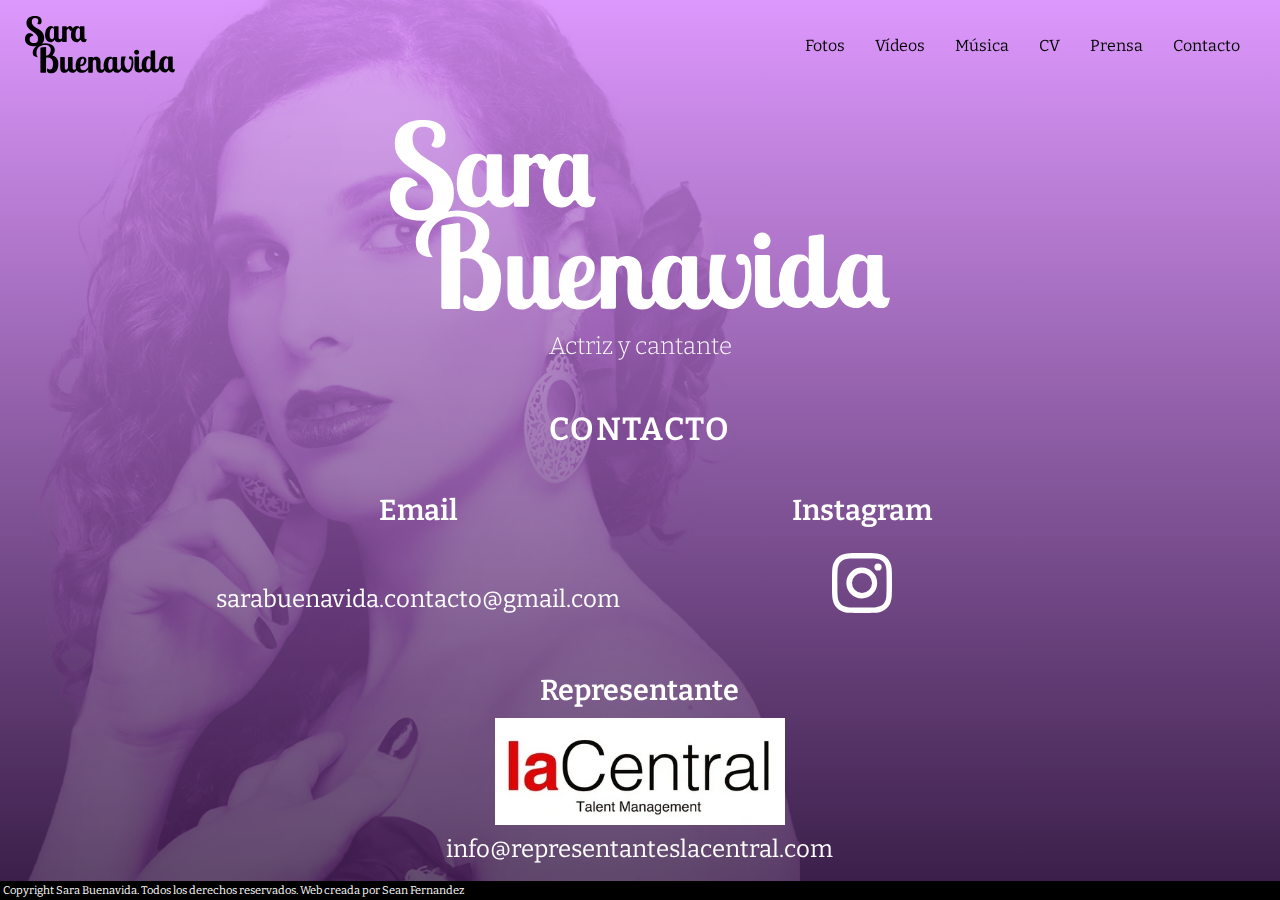
==== commit 170c5d23: "css" ====
--- a/index.html
+++ b/index.html
@@ -24,7 +24,8 @@
     <header class="Header">
         <div class="Header-wrap">
             <h1 class="Header-h1 Logo">
-                <svg xmlns="http://www.w3.org/2000/svg" class="Logo-svg" data-name="Layer 1" viewBox="0 0 342.81 131.03">
+                <a href="index.html" class="Header-a">
+                    <svg xmlns="http://www.w3.org/2000/svg" class="Logo-svg" data-name="Layer 1" viewBox="0 0 342.81 131.03">
                     <title>Sara Buenavida</title>
                     <path d="M38.07,11.34c0,2.28-.5,4.13-1.48,5.54-.99,1.41-2.42,2.12-4.28,2.12-1.16,0-2.24-.3-3.23-.91-.66-.4-.8-1.29-.32-1.88.39-.48.72-1.05.98-1.71.45-1.14.68-2.31.68-3.51,0-1.86-.6-3.39-1.8-4.59-1.2-1.2-3.03-1.8-5.49-1.8-2.7,0-4.65.75-5.85,2.25-1.2,1.5-1.8,3.51-1.8,6.03,0,2.94.7,5.34,2.11,7.2,1.41,1.86,3.16,3.53,5.27,5,2.1,1.47,4.36,2.87,6.79,4.19,2.43,1.32,4.69,2.88,6.79,4.68,2.1,1.8,3.85,3.98,5.27,6.52,1.41,2.55,2.11,5.8,2.11,9.77,0,3.36-.56,6.24-1.67,8.64-1.11,2.4-2.62,4.37-4.54,5.9-1.92,1.53-4.2,2.64-6.84,3.33-2.64.69-5.52,1.04-8.64,1.04-2.76,0-5.48-.29-8.15-.85-2.67-.57-5.04-1.5-7.11-2.79-2.07-1.29-3.73-3-5-5.13-1.26-2.13-1.89-4.73-1.89-7.79,0-2.04.28-3.9.85-5.58.57-1.68,1.35-3.09,2.34-4.23.99-1.14,2.14-2.02,3.46-2.65,1.32-.63,2.7-.95,4.14-.95.72,0,1.5.09,2.34.27.84.18,1.68.5,2.52.95.84.45,1.62,1.07,2.34,1.84.31.34.59.7.85,1.11.48.76-.02,1.77-.91,1.88-.49.06-.98.14-1.47.25-1.08.24-2.06.66-2.92,1.26-.87.6-1.58,1.43-2.12,2.48-.54,1.05-.81,2.38-.81,4,0,3.12.96,5.35,2.88,6.71,1.92,1.35,4.32,2.02,7.2,2.02s5.1-.69,6.66-2.07c1.56-1.38,2.34-3.75,2.34-7.11,0-3.12-.65-5.76-1.94-7.92-1.29-2.16-2.92-4.05-4.9-5.67s-4.1-3.13-6.35-4.54c-2.25-1.41-4.36-2.94-6.34-4.59-1.98-1.65-3.62-3.58-4.91-5.81-1.29-2.22-1.94-4.95-1.94-8.19,0-5.22,1.74-9.19,5.22-11.92C12.03,1.37,16.77,0,22.77,0c.84,0,2.11.08,3.82.23,1.71.15,3.42.6,5.13,1.35,1.71.75,3.2,1.89,4.46,3.42,1.26,1.53,1.89,3.65,1.89,6.34Z"/>
                     <path d="M75.43,23.5c.69,0,1.25.56,1.25,1.25v23.23c0,2.02.28,3.35.83,4,.55.65,1.52.97,2.92.97s2.56-.6,3.49-1.8c.75-.97,1.25-2.13,1.49-3.51.1-.6.62-1.03,1.23-1.03h.46c.78,0,1.37.71,1.24,1.48-.4,2.25-1,4.09-1.79,5.54-.96,1.75-2.04,3.1-3.24,4.03-1.2.94-2.42,1.55-3.67,1.84-1.25.29-2.35.43-3.31.43-2.54,0-4.48-.59-5.8-1.76-.75-.67-1.38-1.49-1.88-2.45-.45-.87-1.63-.96-2.17-.14-.03.05-.06.1-.09.14-.53.79-1.16,1.5-1.91,2.12-.75.62-1.61,1.13-2.59,1.51-.98.38-2.12.58-3.42.58-1.54,0-3.05-.29-4.54-.86-1.49-.58-2.84-1.51-4.07-2.81-1.22-1.3-2.21-3.01-2.95-5.15-.74-2.14-1.12-4.76-1.12-7.88,0-2.21.25-4.49.76-6.84.5-2.35,1.3-4.51,2.38-6.48,1.08-1.97,2.5-3.59,4.25-4.86,1.75-1.27,3.88-1.91,6.37-1.91.58,0,1.2.04,1.87.11.67.07,1.32.24,1.94.5.62.26,1.2.65,1.73,1.15.53.5.94,1.19,1.22,2.05v-2.2c0-.69.56-1.25,1.25-1.25h7.86ZM66.32,30.41c-.05-.19-.14-.44-.29-.76-.14-.31-.36-.62-.65-.94-.29-.31-.65-.58-1.08-.79-.43-.22-.94-.32-1.51-.32-1.15,0-2.15.49-2.99,1.48-.84.98-1.51,2.21-2.02,3.67-.5,1.46-.88,3.07-1.12,4.82-.24,1.75-.36,3.42-.36,5,0,2.54.19,4.52.58,5.94.38,1.42.85,2.45,1.4,3.1.55.65,1.14,1.03,1.76,1.15.62.12,1.15.18,1.58.18.53,0,1.07-.13,1.62-.4.55-.26,1.06-.66,1.51-1.19.46-.53.83-1.19,1.12-1.98s.43-1.72.43-2.77v-16.2Z"/>
@@ -40,6 +41,7 @@
                     <path d="M296.03,78.3c.75-.1,1.43.48,1.43,1.24v37.44c0,2.02.28,3.35.83,4,.55.65,1.52.97,2.92.97s2.56-.6,3.49-1.8c.75-.97,1.25-2.13,1.49-3.51.1-.6.62-1.03,1.23-1.03h.46c.78,0,1.37.71,1.24,1.48-.4,2.25-1,4.09-1.79,5.54-.96,1.75-2.04,3.1-3.24,4.03-1.2.94-2.42,1.55-3.67,1.84-1.25.29-2.35.43-3.31.43-2.54,0-4.48-.59-5.8-1.76-.75-.67-1.38-1.49-1.88-2.45-.45-.87-1.63-.96-2.17-.14-.03.05-.06.1-.09.14-.53.79-1.16,1.5-1.91,2.12-.74.62-1.61,1.13-2.59,1.51-.98.38-2.12.58-3.42.58-1.54,0-3.05-.29-4.54-.86-1.49-.58-2.84-1.51-4.07-2.81-1.22-1.3-2.21-3.01-2.95-5.15-.75-2.14-1.12-4.76-1.12-7.88,0-2.21.25-4.49.76-6.84.5-2.35,1.3-4.51,2.38-6.48,1.08-1.97,2.5-3.59,4.25-4.86,1.75-1.27,3.88-1.91,6.37-1.91.58,0,1.2.04,1.87.11.67.07,1.32.24,1.94.5.62.26,1.2.65,1.73,1.15.53.5.94,1.19,1.22,2.05v-15.32c0-.63.46-1.16,1.08-1.24l7.86-1.09ZM287.09,99.41c-.05-.19-.14-.44-.29-.76-.14-.31-.36-.62-.65-.94-.29-.31-.65-.58-1.08-.79-.43-.22-.94-.32-1.51-.32-1.15,0-2.15.49-2.99,1.48-.84.98-1.51,2.21-2.02,3.67-.5,1.46-.88,3.07-1.12,4.82-.24,1.75-.36,3.42-.36,5,0,2.54.19,4.52.58,5.94.38,1.42.85,2.45,1.4,3.1.55.65,1.14,1.03,1.76,1.15.62.12,1.15.18,1.58.18.53,0,1.07-.13,1.62-.4.55-.26,1.05-.66,1.51-1.19.46-.53.83-1.19,1.12-1.98s.43-1.72.43-2.77v-16.2Z"/>
                     <path d="M336.38,92.5c.69,0,1.25.56,1.25,1.25v23.23c0,2.02.28,3.35.83,4,.55.65,1.52.97,2.92.97.58,0,1.06-.1,1.44-.29-.43,2.69-1.04,4.57-1.84,5.65-.79,1.08-2.2,1.62-4.21,1.62-2.4,0-4.22-.6-5.47-1.8-.7-.68-1.29-1.48-1.75-2.42-.42-.86-1.63-.88-2.16-.08-.02.03-.04.06-.06.08-.53.79-1.16,1.5-1.91,2.12-.74.62-1.61,1.13-2.59,1.51-.98.38-2.12.58-3.42.58-1.54,0-3.05-.29-4.54-.86-1.49-.58-2.84-1.51-4.07-2.81-1.22-1.3-2.21-3.01-2.95-5.15-.75-2.14-1.12-4.76-1.12-7.88,0-2.21.25-4.49.76-6.84.5-2.35,1.3-4.51,2.38-6.48,1.08-1.97,2.5-3.59,4.25-4.86,1.75-1.27,3.88-1.91,6.37-1.91.58,0,1.2.04,1.87.11.67.07,1.32.24,1.94.5.62.26,1.2.65,1.73,1.15.53.5.94,1.19,1.22,2.05v-2.2c0-.69.56-1.25,1.25-1.25h7.86ZM323.73,96.6c-1.15,0-2.15.49-2.99,1.48-.84.98-1.51,2.21-2.02,3.67-.5,1.46-.88,3.07-1.12,4.82-.24,1.75-.36,3.42-.36,5,0,2.54.19,4.52.58,5.94.38,1.42.85,2.45,1.4,3.1.55.65,1.14,1.03,1.76,1.15.62.12,1.15.18,1.58.18.53,0,1.07-.13,1.62-.4.55-.26,1.05-.66,1.51-1.19.46-.53.83-1.18,1.12-1.94.29-.77.43-1.68.43-2.74v-16.34c-.1-.19-.22-.44-.36-.76-.14-.31-.36-.61-.65-.9s-.64-.54-1.04-.76c-.41-.22-.9-.32-1.48-.32Z"/>
                   </svg>
+                </a>
             </h1>
             <div class="Header-menu">
                 <ul class="Header-ul">
@@ -96,9 +98,9 @@
             </div>
             <div class="Contacto-wrapper">
                 <h4 class="Contacto-h4">Instagram</h4>
-                <div class="Contacto-insta Insta">
-                    <a href="https://www.instagram.com/sarabuenavidaactriz/" rel="norefer" target="_blank" class="Insta-a">
-                        <svg xmlns="http://www.w3.org/2000/svg" width="16" height="16" fill="currentColor" class="Insta-svg" viewBox="0 0 16 16">
+                <div class="Contacto-insta">
+                    <a href="https://www.instagram.com/sarabuenavidaactriz/" rel="norefer" target="_blank" class="Contacto-a">
+                        <svg xmlns="http://www.w3.org/2000/svg" width="16" height="16" fill="currentColor" class="Contacto-svg" viewBox="0 0 16 16">
                             <path d="M8 0C5.829 0 5.556.01 4.703.048 3.85.088 3.269.222 2.76.42a3.9 3.9 0 0 0-1.417.923A3.9 3.9 0 0 0 .42 2.76C.222 3.268.087 3.85.048 4.7.01 5.555 0 5.827 0 8.001c0 2.172.01 2.444.048 3.297.04.852.174 1.433.372 1.942.205.526.478.972.923 1.417.444.445.89.719 1.416.923.51.198 1.09.333 1.942.372C5.555 15.99 5.827 16 8 16s2.444-.01 3.298-.048c.851-.04 1.434-.174 1.943-.372a3.9 3.9 0 0 0 1.416-.923c.445-.445.718-.891.923-1.417.197-.509.332-1.09.372-1.942C15.99 10.445 16 10.173 16 8s-.01-2.445-.048-3.299c-.04-.851-.175-1.433-.372-1.941a3.9 3.9 0 0 0-.923-1.417A3.9 3.9 0 0 0 13.24.42c-.51-.198-1.092-.333-1.943-.372C10.443.01 10.172 0 7.998 0zm-.717 1.442h.718c2.136 0 2.389.007 3.232.046.78.035 1.204.166 1.486.275.373.145.64.319.92.599s.453.546.598.92c.11.281.24.705.275 1.485.039.843.047 1.096.047 3.231s-.008 2.389-.047 3.232c-.035.78-.166 1.203-.275 1.485a2.5 2.5 0 0 1-.599.919c-.28.28-.546.453-.92.598-.28.11-.704.24-1.485.276-.843.038-1.096.047-3.232.047s-2.39-.009-3.233-.047c-.78-.036-1.203-.166-1.485-.276a2.5 2.5 0 0 1-.92-.598 2.5 2.5 0 0 1-.6-.92c-.109-.281-.24-.705-.275-1.485-.038-.843-.046-1.096-.046-3.233s.008-2.388.046-3.231c.036-.78.166-1.204.276-1.486.145-.373.319-.64.599-.92s.546-.453.92-.598c.282-.11.705-.24 1.485-.276.738-.034 1.024-.044 2.515-.045zm4.988 1.328a.96.96 0 1 0 0 1.92.96.96 0 0 0 0-1.92m-4.27 1.122a4.109 4.109 0 1 0 0 8.217 4.109 4.109 0 0 0 0-8.217m0 1.441a2.667 2.667 0 1 1 0 5.334 2.667 2.667 0 0 1 0-5.334" />
                           </svg>
                     </a>
--- a/css/index.css
+++ b/css/index.css
@@ -26,10 +26,16 @@
 :root{
     font-size: 100%;
     scroll-behavior: smooth;
+    --claro: rgb(221, 152, 253);
+    --oscuro: rgb(56, 29, 70);
+    --blanco: rgb(255, 255, 255);
+    --negro: rgb(0, 0, 0);
+    --intenso: rgb(135, 5, 196);
 }
 body{
     font-family: "Bitter", serif;
     hyphens: auto;
+    position: relative;
 }
 h1 , h2 , h3 , h4 , h5 , h6{
     font-size: inherit;
@@ -42,8 +48,8 @@
     top: 0;
     left: 0;
     z-index: -1;
-    background: linear-gradient(180deg, rgb(221, 152, 253) 0%, rgb(56, 29, 70) 100%);
-
+    background: linear-gradient(180deg, var(--claro) 0%, var(--oscuro) 100%);
+    pointer-events: none;
 
 }
 .Fondo-img{
@@ -80,9 +86,27 @@
 .Header-li{
     padding: 15px;
     text-align: center;
+    transition: all .3s ease;
+    position: relative;
+}
+.Header-li::before{
+    content: "";
+    width: 0%;
+    height: 2px;
+    background-color: var(--intenso);
+    position: absolute;
+    bottom: 10px;
+    left: 0;
+    border-radius: 15%;
+
+    transition: width .3s ease;
+
 }
 .Header-li:hover{
-    box-shadow: 1px 1px 5px 5px rgba(0, 0, 0, 0.253);
+    color: var(--intenso);
+}
+.Header-li:hover::before{
+    width: 100%;
 }
 .Header-boton{
     display: none;
@@ -96,16 +120,15 @@
 .Main-section{
     width: 100%;
     margin: auto;
-    background-color: rgba(0, 255, 255, 0.212);
 }
 .Hero{
-    min-height: 400px;
+    min-height: 300px;
     display: flex;
     flex-flow: column nowrap;
     justify-content: center;
     align-items: center;
     position: relative;
-    color: white;
+    color: var(--blanco);
     gap: 20px;
 }
 .Hero-h2{
@@ -118,11 +141,12 @@
 }
 .Contacto{
     padding: 20px 20px;
+    min-height: 500px;
     display: flex;
     flex-flow: row wrap;
     justify-content: center;
     align-items: start;
-    color: white;
+    color: var(--blanco);
     gap: 30px;
 }
 .Contacto-h3{
@@ -151,6 +175,10 @@
 .Contacto-a{
     font-size: 1.5em;
     font-weight: 400;
+    transition: color .3s ease;
+}
+.Contacto-a:hover{
+    color: var(--claro);
 }
 .Contacto-insta{
     width: 50%;
@@ -159,22 +187,26 @@
 .Contacto-h5{
     width: 70%;
     max-width: 300px;
-    background-color: aqua;
 }
 .Footer{
-    background-color: black;
-    width: 100%;
-    color: white;
+    position: fixed;
+    bottom: 0;
+    left: 0;
+    background-color: var(--negro);
+    width: 100%;
+    color: var(--blanco);
     font-size: .7em;
     padding: 3px;
+    z-index: -1;
 }
 @media (max-width:900px){
     .Main{
         height: 100%
     }
+    .Hero-h2{
+        width: 80%
+    }
     .Contacto{
-        background-color: aquamarine;
-        padding: 0px 0px;
         flex-flow: column wrap;
         justify-content: center;
         align-items: center;
@@ -182,7 +214,6 @@
         gap: 20px;
     }
     .Contacto-wrapper{
-        background-color: brown;
         width: 100%;
         min-height: 150px;
         padding: 15px;
@@ -192,6 +223,9 @@
         align-items: center;
         gap: 20px;
     }
+    .Footer{
+        position: static
+    }
 }
 @media (max-width:750px){
     .Fondo-img{
@@ -201,21 +235,19 @@
         right: 100px;
         opacity: 0.2;
     }
+
     .Header-boton{
         display: block;
         width: 40px;
         position: relative;
     }
     .Boton-ul{
-        display: none;
-    }
-    .Boton-ul.Activo{
         background-color: rgba(0, 0, 0, 0.614);
         color: white;
         width: 100px;
         position: absolute;
         top: 50px;
-        left: -50px;
+        left: 100px;
         z-index: 2;
 
         display: flex;
@@ -223,19 +255,28 @@
         justify-content: center;
         align-items: center;
         gap: 5px;
+
+        transition: all .5s ease;
+
+    }
+    .Boton-ul.Activo{
+        left: -50px;
     }
     .Boton-li{
+        font-family: "Bitter";
         width: 100%;
         padding: 10px;
         text-align: center;
+
+        transition: background-color .5s ease;
     }
     .Boton-li:hover{
-        background-color: blueviolet;
+
+        background-color: var(--intenso);
     }
     .Header-menu{
         display: none;
     }
-    
 }
 @media (max-width:450px){
     .Hero{
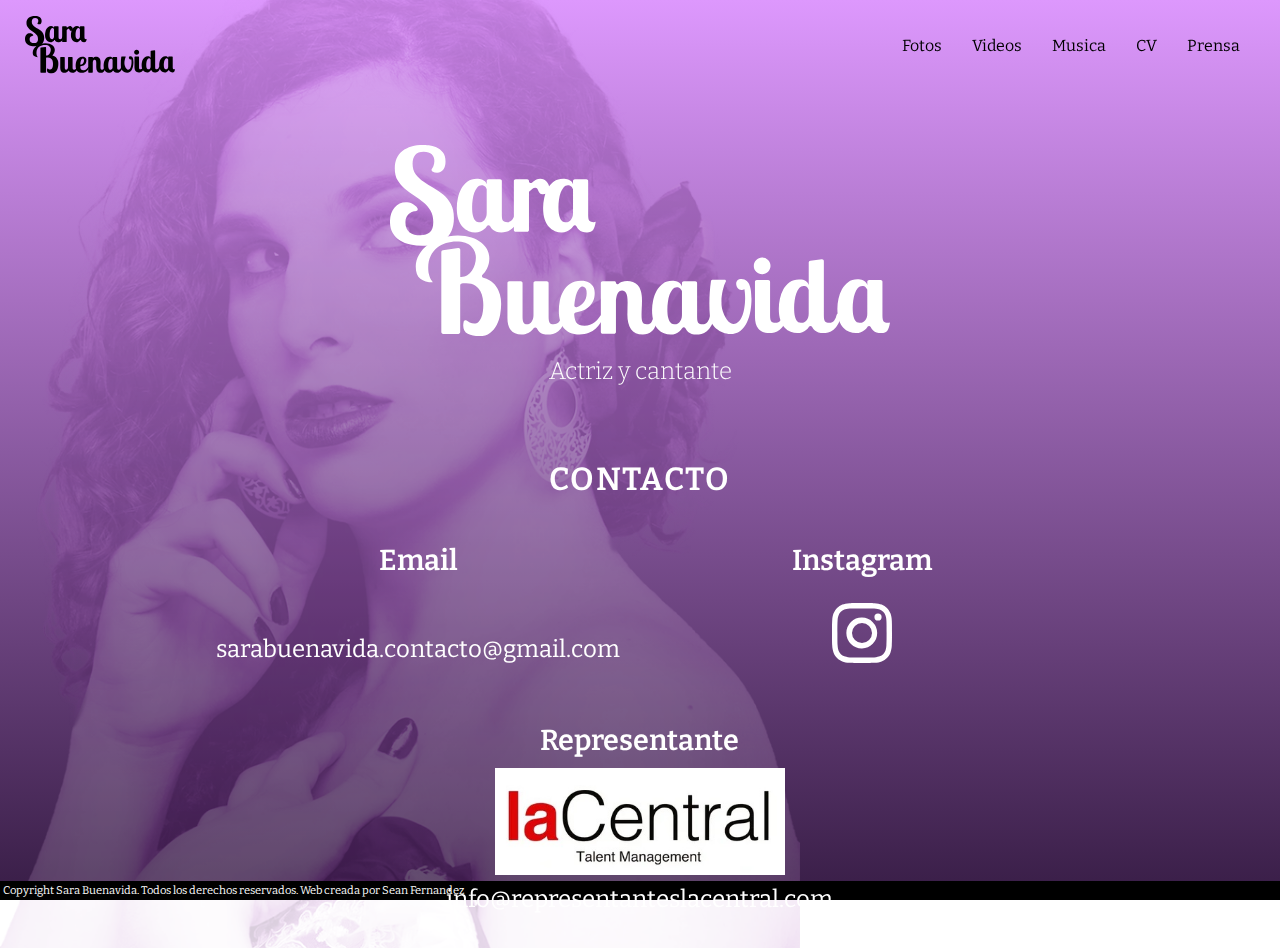
==== commit 062d41c5: "Galeria" ====
--- a/index.html
+++ b/index.html
@@ -45,12 +45,11 @@
             </h1>
             <div class="Header-menu">
                 <ul class="Header-ul">
-                    <li class="Header-li">Fotos</li>
-                    <li class="Header-li">Vídeos</li>
-                    <li class="Header-li">Música</li>
-                    <li class="Header-li">CV</li>
-                    <li class="Header-li">Prensa</li>
-                    <li class="Header-li">Contacto</li>
+                    <li class="Header-li"><a href="galeria.html" class="Header-a">Fotos</a></li>
+                    <li class="Header-li"><a href="#" class="Header-a">Videos</a></li>
+                    <li class="Header-li"><a href="#" class="Header-a">Musica</a></li>
+                    <li class="Header-li"><a href="#" class="Header-a">CV</a></li>
+                    <li class="Header-li"><a href="#" class="Header-a">Prensa</a></li>
                 </ul>
             </div>
             <div class="Header-boton Boton">
@@ -58,12 +57,11 @@
                     <path fill-rule="evenodd" d="M2.5 12a.5.5 0 0 1 .5-.5h10a.5.5 0 0 1 0 1H3a.5.5 0 0 1-.5-.5m0-4a.5.5 0 0 1 .5-.5h10a.5.5 0 0 1 0 1H3a.5.5 0 0 1-.5-.5m0-4a.5.5 0 0 1 .5-.5h10a.5.5 0 0 1 0 1H3a.5.5 0 0 1-.5-.5"/>
                   </svg>
                 <ul class="Boton-ul">
-                    <li class="Boton-li">Fotos</li>
-                    <li class="Boton-li">Vídeos</li>
-                    <li class="Boton-li">Música</li>
-                    <li class="Boton-li">CV</li>
-                    <li class="Boton-li">Prensa</li>
-                    <li class="Boton-li">Contacto</li>
+                    <li class="Boton-li"><a href="#" class="Boton-a">Fotos</a></li>
+                    <li class="Boton-li"><a href="#" class="Boton-a">Videos</a></li>
+                    <li class="Boton-li"><a href="#" class="Boton-a">Musica</a></li>
+                    <li class="Boton-li"><a href="#" class="Boton-a">CV</a></li>
+                    <li class="Boton-li"><a href="#" class="Boton-a">Prensa</a></li>
                 </ul>
             </div>
         </div>
--- a/css/index.css
+++ b/css/index.css
@@ -122,7 +122,7 @@
     margin: auto;
 }
 .Hero{
-    min-height: 300px;
+    min-height: 350px;
     display: flex;
     flex-flow: column nowrap;
     justify-content: center;
@@ -245,26 +245,28 @@
         background-color: rgba(0, 0, 0, 0.614);
         color: white;
         width: 100px;
+        height: 0px;
         position: absolute;
         top: 50px;
-        left: 100px;
+        left: -50px;
         z-index: 2;
+        overflow: hidden;
 
         display: flex;
         flex-flow: column nowrap;
         justify-content: center;
         align-items: center;
-        gap: 5px;
 
         transition: all .5s ease;
 
     }
     .Boton-ul.Activo{
-        left: -50px;
+        height: 260px;
     }
     .Boton-li{
         font-family: "Bitter";
         width: 100%;
+        height: calc(260px / 6);
         padding: 10px;
         text-align: center;
 
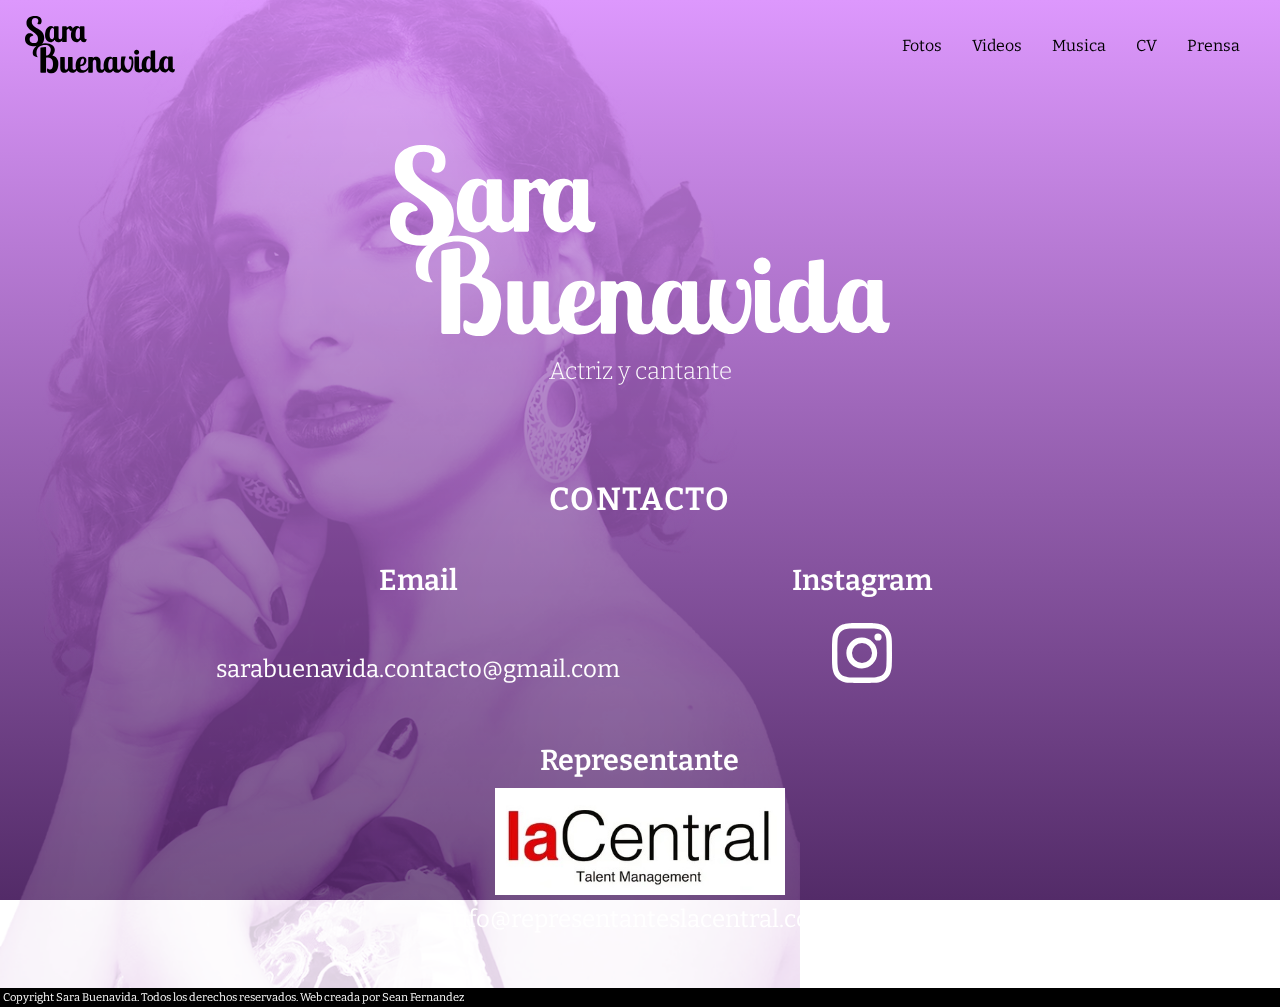
==== commit cf30fa59: "CV" ====
--- a/index.html
+++ b/index.html
@@ -1,5 +1,5 @@
 <!DOCTYPE html>
-<html lang="en">
+<html lang="es">
 <head>
     <meta charset="UTF-8">
     <meta name="viewport" content="width=device-width, initial-scale=1.0">
@@ -48,7 +48,7 @@
                     <li class="Header-li"><a href="galeria.html" class="Header-a">Fotos</a></li>
                     <li class="Header-li"><a href="#" class="Header-a">Videos</a></li>
                     <li class="Header-li"><a href="#" class="Header-a">Musica</a></li>
-                    <li class="Header-li"><a href="#" class="Header-a">CV</a></li>
+                    <li class="Header-li"><a href="CV.html" class="Header-a">CV</a></li>
                     <li class="Header-li"><a href="#" class="Header-a">Prensa</a></li>
                 </ul>
             </div>
@@ -57,10 +57,10 @@
                     <path fill-rule="evenodd" d="M2.5 12a.5.5 0 0 1 .5-.5h10a.5.5 0 0 1 0 1H3a.5.5 0 0 1-.5-.5m0-4a.5.5 0 0 1 .5-.5h10a.5.5 0 0 1 0 1H3a.5.5 0 0 1-.5-.5m0-4a.5.5 0 0 1 .5-.5h10a.5.5 0 0 1 0 1H3a.5.5 0 0 1-.5-.5"/>
                   </svg>
                 <ul class="Boton-ul">
-                    <li class="Boton-li"><a href="#" class="Boton-a">Fotos</a></li>
+                    <li class="Boton-li"><a href="galeria.html" class="Boton-a">Fotos</a></li>
                     <li class="Boton-li"><a href="#" class="Boton-a">Videos</a></li>
                     <li class="Boton-li"><a href="#" class="Boton-a">Musica</a></li>
-                    <li class="Boton-li"><a href="#" class="Boton-a">CV</a></li>
+                    <li class="Boton-li"><a href="CV.html" class="Boton-a">CV</a></li>
                     <li class="Boton-li"><a href="#" class="Boton-a">Prensa</a></li>
                 </ul>
             </div>
--- a/css/index.css
+++ b/css/index.css
@@ -27,7 +27,7 @@
     font-size: 100%;
     scroll-behavior: smooth;
     --claro: rgb(221, 152, 253);
-    --oscuro: rgb(56, 29, 70);
+    --oscuro: rgb(83, 43, 104);
     --blanco: rgb(255, 255, 255);
     --negro: rgb(0, 0, 0);
     --intenso: rgb(135, 5, 196);
@@ -115,7 +115,11 @@
     display: none;
 }
 .Main{
-    width: 100%;
+    height: 100%;
+    width: 100%;
+    display: flex;
+    flex-flow: column nowrap;
+    justify-content: space-between;
 }
 .Main-section{
     width: 100%;
@@ -140,6 +144,7 @@
     font-weight: 300;
 }
 .Contacto{
+    margin: 20px auto;
     padding: 20px 20px;
     min-height: 500px;
     display: flex;
@@ -189,9 +194,6 @@
     max-width: 300px;
 }
 .Footer{
-    position: fixed;
-    bottom: 0;
-    left: 0;
     background-color: var(--negro);
     width: 100%;
     color: var(--blanco);
@@ -223,9 +225,7 @@
         align-items: center;
         gap: 20px;
     }
-    .Footer{
-        position: static
-    }
+
 }
 @media (max-width:750px){
     .Fondo-img{
@@ -261,12 +261,12 @@
 
     }
     .Boton-ul.Activo{
-        height: 260px;
+        height: 210px;
     }
     .Boton-li{
         font-family: "Bitter";
         width: 100%;
-        height: calc(260px / 6);
+        height: calc(210px / 5);
         padding: 10px;
         text-align: center;
 
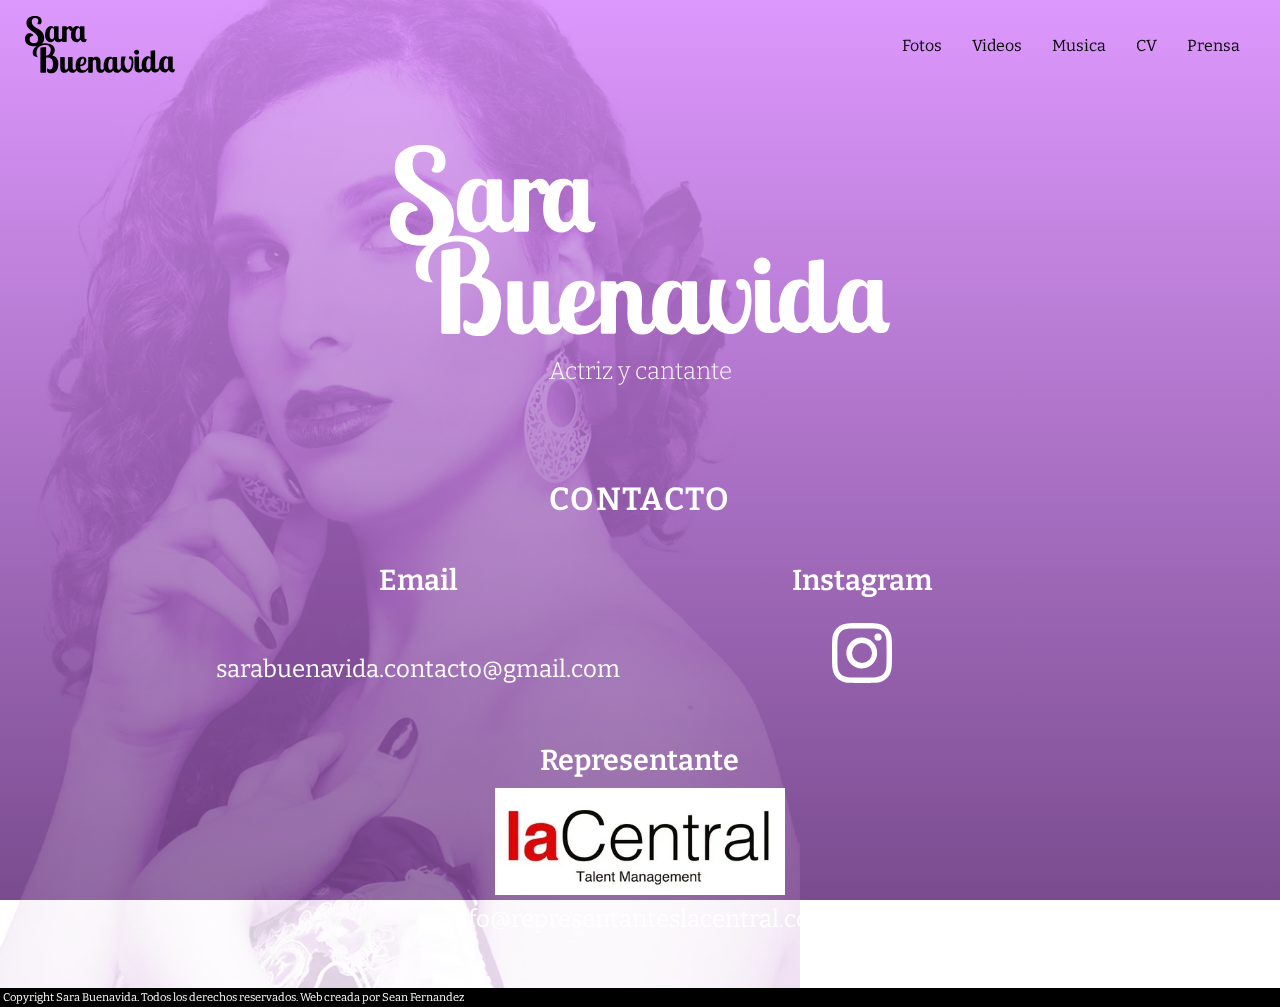
==== commit da19e0cd: "Videos y musica" ====
--- a/index.html
+++ b/index.html
@@ -46,8 +46,8 @@
             <div class="Header-menu">
                 <ul class="Header-ul">
                     <li class="Header-li"><a href="galeria.html" class="Header-a">Fotos</a></li>
-                    <li class="Header-li"><a href="#" class="Header-a">Videos</a></li>
-                    <li class="Header-li"><a href="#" class="Header-a">Musica</a></li>
+                    <li class="Header-li"><a href="videos.html" class="Header-a">Videos</a></li>
+                    <li class="Header-li"><a href="musica.html" class="Header-a">Musica</a></li>
                     <li class="Header-li"><a href="CV.html" class="Header-a">CV</a></li>
                     <li class="Header-li"><a href="#" class="Header-a">Prensa</a></li>
                 </ul>
@@ -58,8 +58,8 @@
                   </svg>
                 <ul class="Boton-ul">
                     <li class="Boton-li"><a href="galeria.html" class="Boton-a">Fotos</a></li>
-                    <li class="Boton-li"><a href="#" class="Boton-a">Videos</a></li>
-                    <li class="Boton-li"><a href="#" class="Boton-a">Musica</a></li>
+                    <li class="Boton-li"><a href="videos.html" class="Boton-a">Videos</a></li>
+                    <li class="Boton-li"><a href="musica.html" class="Boton-a">Musica</a></li>
                     <li class="Boton-li"><a href="CV.html" class="Boton-a">CV</a></li>
                     <li class="Boton-li"><a href="#" class="Boton-a">Prensa</a></li>
                 </ul>
--- a/css/index.css
+++ b/css/index.css
@@ -27,6 +27,7 @@
     font-size: 100%;
     scroll-behavior: smooth;
     --claro: rgb(221, 152, 253);
+    --fondo: rgb(122, 76, 143);
     --oscuro: rgb(83, 43, 104);
     --blanco: rgb(255, 255, 255);
     --negro: rgb(0, 0, 0);
@@ -48,7 +49,7 @@
     top: 0;
     left: 0;
     z-index: -1;
-    background: linear-gradient(180deg, var(--claro) 0%, var(--oscuro) 100%);
+    background: linear-gradient(180deg, var(--claro) 0%, var(--fondo) 100%);
     pointer-events: none;
 
 }
